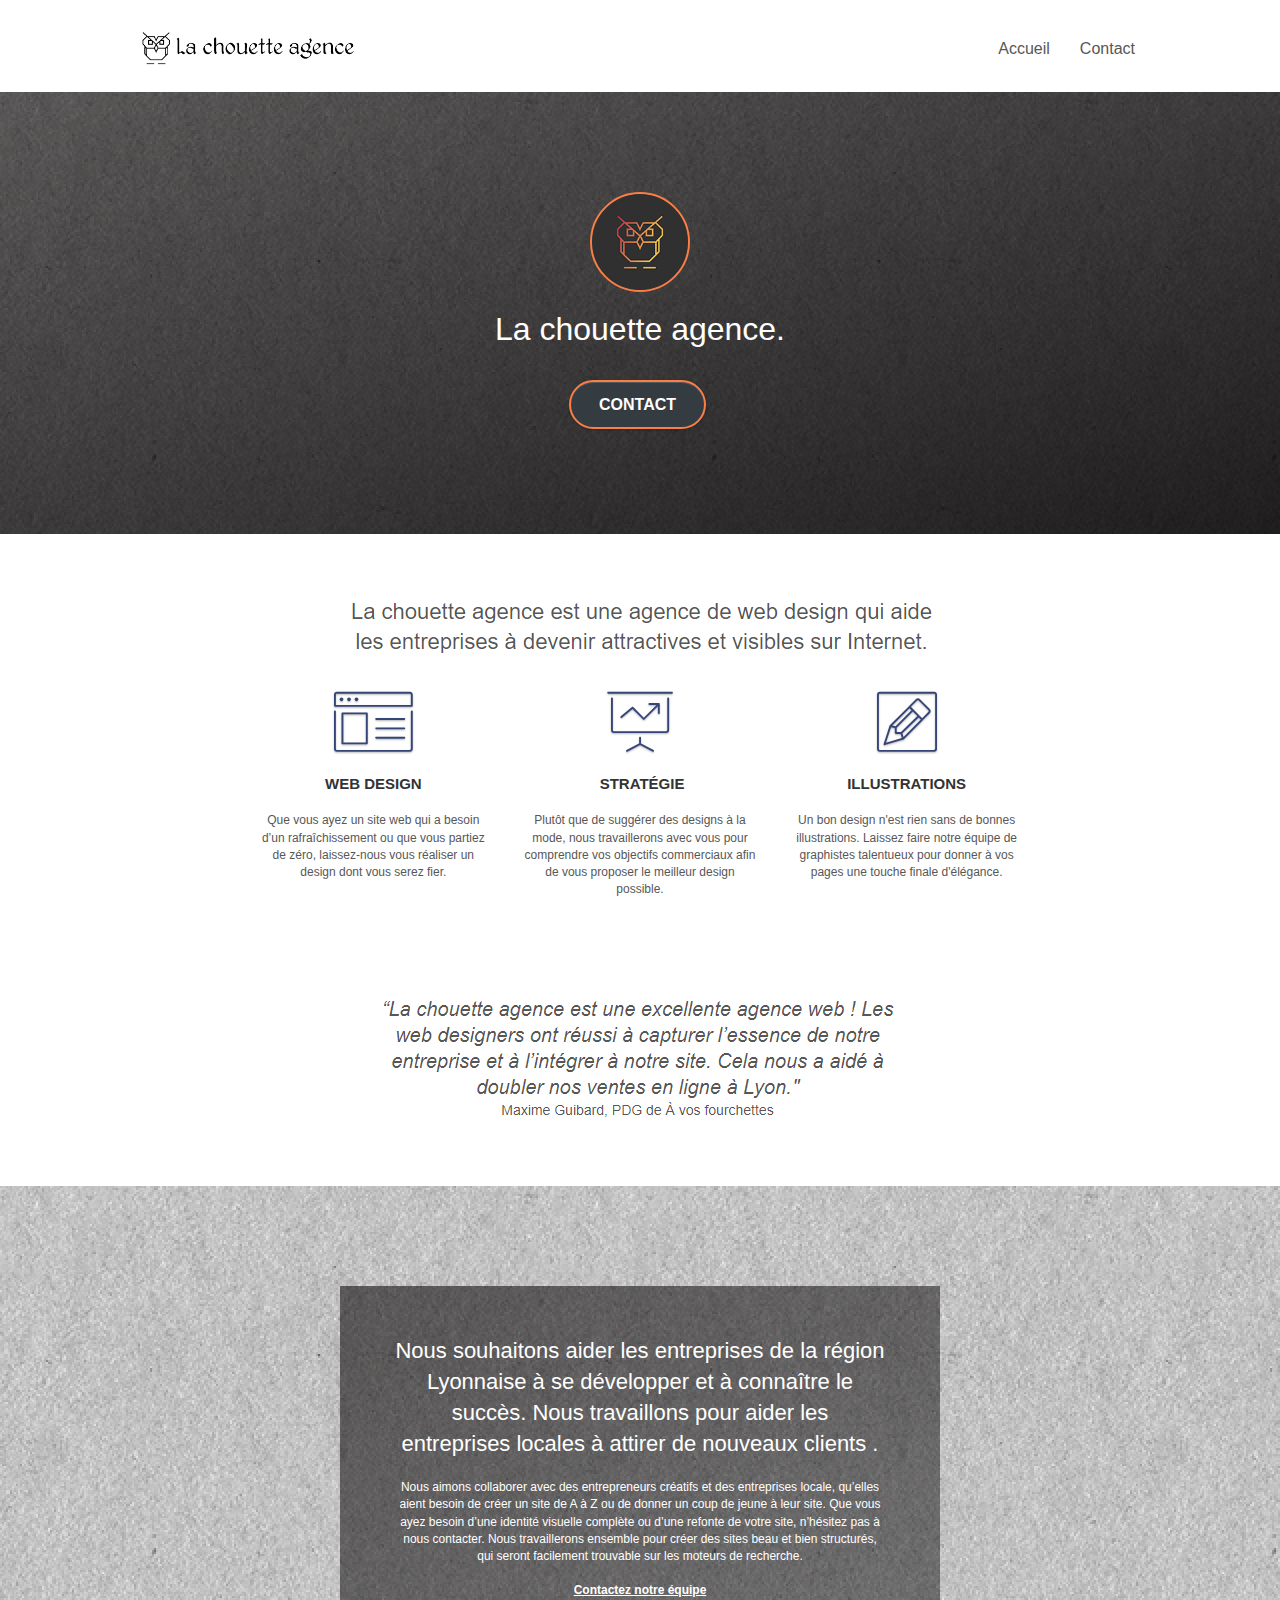
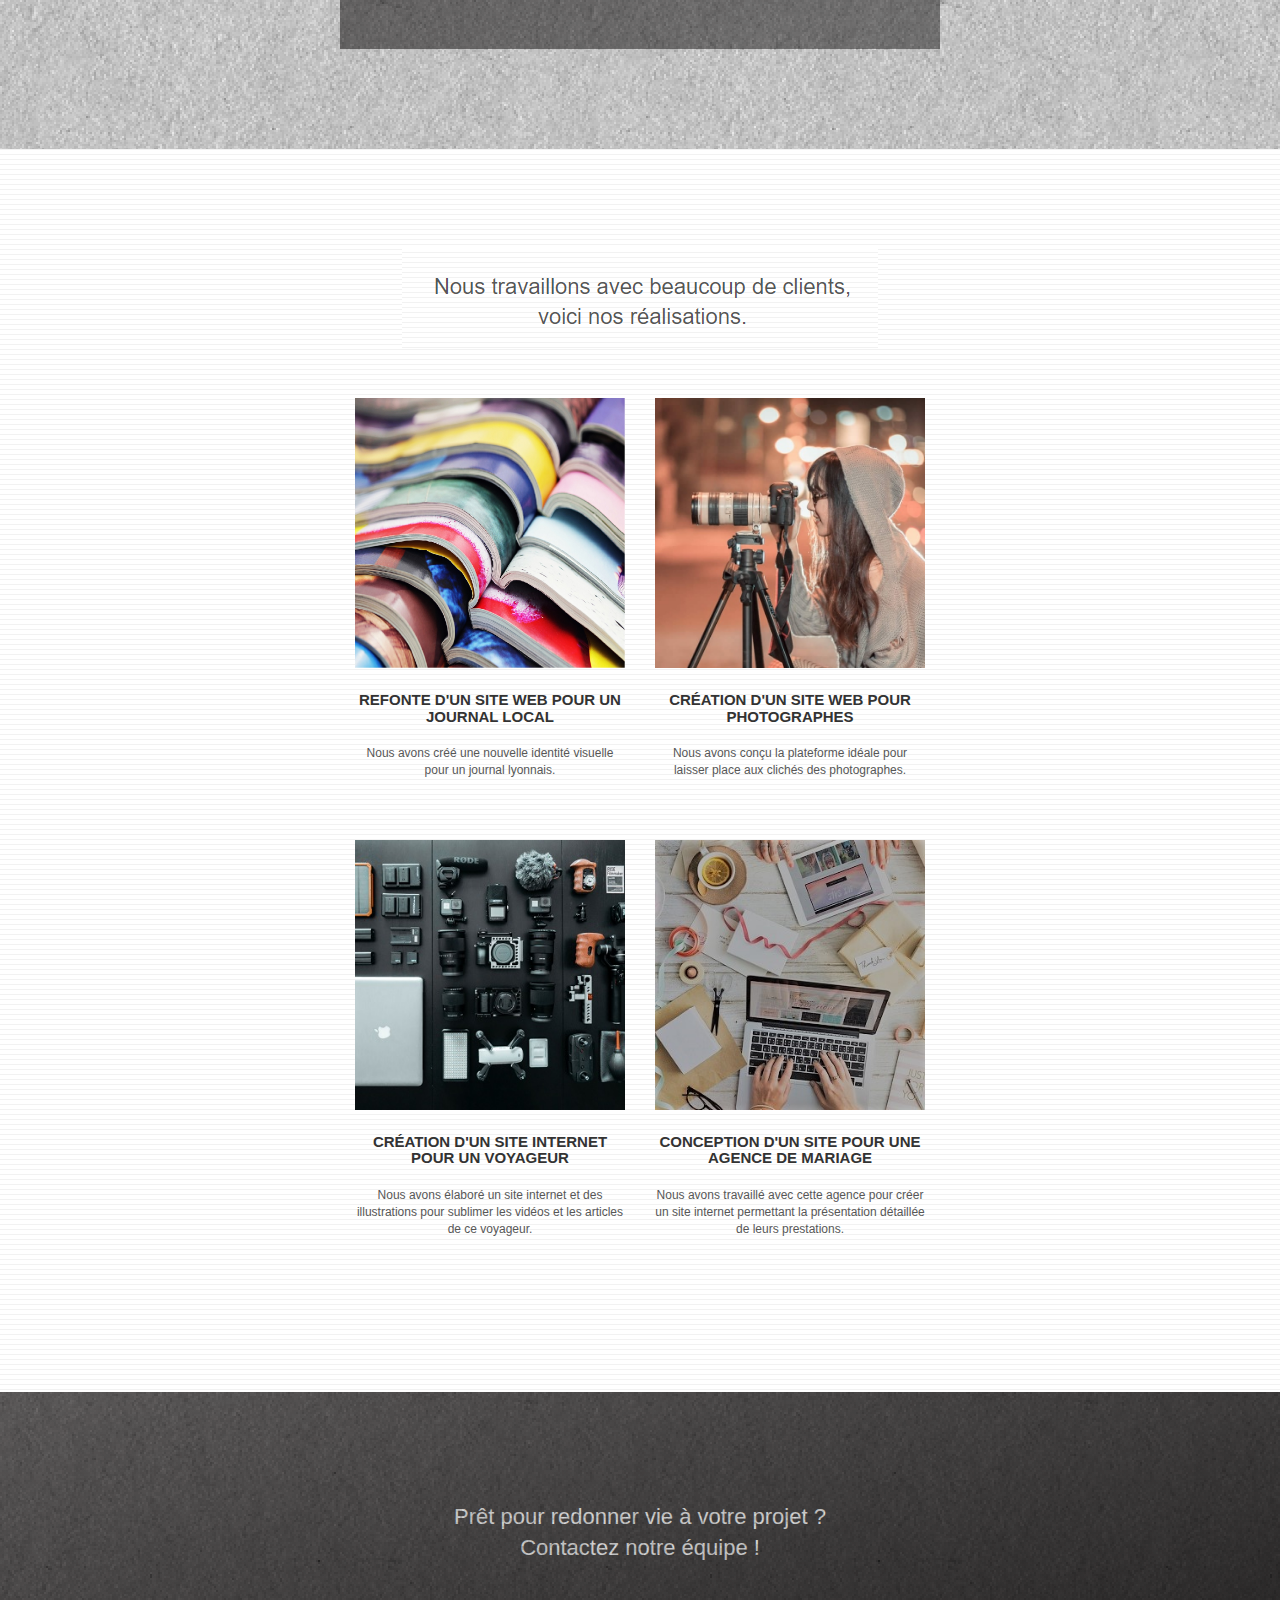
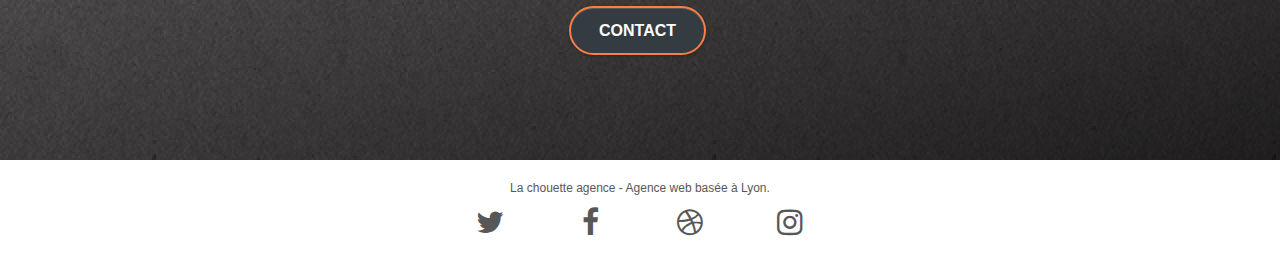
==== index.html @ 36eb3c69 "v1" ====
<!DOCTYPE html>
<html lang="fr">
  <head>
    <meta charset="utf-8" />
    <meta
      name="keywords"
      content="seo, google, site web, site internet, agence design paris, agence design, agence design,agence design,agence design,agence design,agence design,agence design,agence design,agence design"
    />
    <meta
      name="description"
      content="La chouette agence est une agence web design qui aide les entreprises à devenir attractives et visibles sur Internet"
    />

    <meta
      name="viewport"
      content="width=device-width, initial-scale=1.0, viewport-fit=cover"
    />
    <link rel="shortcut icon" type="image/png" href="favicon.jpg" />

    <link rel="stylesheet" type="text/css" href="./css/bootstrap.min.css" />
    <link rel="stylesheet" type="text/css" href="./style.min.css" />
    <link rel="stylesheet" type="text/css" href="./css/font-awesome.min.css" />
    <link rel="stylesheet" type="text/css" href="./css/et-line.min.css" />

    <script src="./js/jquery-2.1.0.min.js" async></script>
    <script src="./js/bootstrap.min.js" async></script>
    <script src="./js/blocs.min.js" async></script>
    <script src="./js/jquery.touchSwipe.min.js" async></script>
    <script src="./js/gmaps.min.js" async></script>

    <!-- Modification du . par un vrai title -->
    <title>La chouette agence - Page d'accueil</title>

    <!-- Analytics -->

    <!-- Analytics END -->
  </head>
  <body>
    <!-- Principal conteneur -->
    <div class="page-container">
      <!-- bloc-0 -->
      <header class="bloc bgc-white l-bloc" id="bloc-0">
        <div class="container bloc-sm">
          <nav class="navbar row">
            <div class="navbar-header">
              <!-- SUPPRESION DES TEXTES CACHES -->
              <!-- <div class="keywords" style="color: #cccccc; font-size: 1px">
                Agence web à paris, stratégie web, web design, illustrations,
                design de site web, site web, web, internet, site internet, site
              </div> -->
              <a class="navbar-brand" href="index.html"
                ><img
                  src="img/la-chouette-agence.png"
                  alt="paris web design logo agence web meilleure agence"
                  height="40"
              /></a>
              <!-- SUPPRESION DES TEXTES CACHES -->
              <!-- <div class="keywords" style="color: #cccccc; font-size: 1px">
                Agence web à paris, stratégie web, web design, illustrations,
                design de site web, site web, web, internet, site internet, site
              </div> -->
              <button
                id="nav-toggle"
                type="button"
                class="ui-navbar-toggle navbar-toggle"
                data-toggle="collapse"
                data-target=".navbar-1"
              >
                <span class="sr-only">Toggle navigation</span
                ><span class="icon-bar"></span><span class="icon-bar"></span
                ><span class="icon-bar"></span>
              </button>
            </div>
            <div class="collapse navbar-collapse navbar-1 special-dropdown-nav">
              <ul class="site-navigation nav navbar-nav">
                <li>
                  <a href="index.html">Accueil</a>
                </li>
                <li></li>
                <li>
                  <!-- Modification du href ainsi que de l'ancre -->
                  <a href="contact.html">Contact</a>
                </li>
              </ul>
            </div>
          </nav>
        </div>
      </header>
      <!-- bloc-0 END -->

      <!-- bloc-1-presentation -->
      <section
        class="bloc bgc-dark-slate-blue bg-banniere d-bloc bg-t-edge bloc-bg-texture texture-paper b-parallax"
        id="bloc-1-hero"
      >
        <div class="container bloc-lg">
          <div class="row tight-width-whitespace">
            <div class="col-sm-12">
              <img
                src="img/logo.png"
                class="border-img center-block image-resize-mode"
                width="100"
                alt="La chouette agence, agence web paris, création logo paris"
              />
              <h1 class="text-center hero-bloc-text tc-white">
                La chouette agence.
              </h1>
              <div class="text-center">
                <a
                  href="contact.html"
                  class="btn btn-lg btn-clean btn-rd cta-hero btn-atomic-tangerine"
                  id="cta-hero"
                  >Contact</a
                >
              </div>
            </div>
          </div>
        </div>
      </section>
      <!-- bloc-1-presentation END -->

      <!-- bloc-2-services -->
      <section class="bloc bgc-white l-bloc" id="bloc-2-services">
        <div class="container bloc-md">
          <div class="row">
            <div class="col-sm-12 text-center">
              <img
                alt="agence web, agence web paris, web design paris, stratégie web"
                src="img/title.png"
              />
            </div>
          </div>
          <div class="row voffset-lg med-width-whitespace">
            <div class="col-sm-4">
              <div class="text-center">
                <span
                  class="et-icon-browser sm-shadow icon-dark-slate-blue icons icon-lg"
                ></span>
              </div>
              <h3 class="mg-md text-center">Web design</h3>
              <p class="text-center">
                Que vous ayez un site web qui a besoin d&rsquo;un
                rafraîchissement ou que vous partiez de zéro, laissez-nous vous
                réaliser un design dont vous serez fier.
              </p>
            </div>
            <div class="col-sm-4">
              <div class="text-center">
                <span
                  class="et-icon-presentation sm-shadow icon-dark-slate-blue icons icon-lg"
                ></span>
              </div>
              <h3 class="mg-md text-center">&nbsp;Stratégie</h3>
              <p class="text-center">
                Plutôt que de suggérer des designs à la mode, nous travaillerons
                avec vous pour comprendre vos objectifs commerciaux afin de vous
                proposer le meilleur design possible.<br />
              </p>
            </div>
            <div class="col-sm-4">
              <div class="text-center">
                <span
                  class="et-icon-edit sm-shadow icon-dark-slate-blue icons icon-lg"
                ></span>
              </div>
              <h3 class="mg-md text-center">Illustrations</h3>
              <p class="text-center">
                Un bon design n'est rien sans de bonnes illustrations. Laissez
                faire notre équipe de graphistes talentueux pour donner à vos
                pages une touche finale d'élégance.
              </p>
            </div>
          </div>
          <div class="row voffset-lg voffset">
            <div class="col-xs-12 col-md-8 col-md-offset-2 text-center">
              <img
                alt="agence web, agence web paris, web design paris, stratégie web"
                src="img/citation.png"
              />
            </div>
          </div>
        </div>
      </section>
      <!-- bloc-2-services END -->

      <!-- bloc-3-what-i-do -->
      <section
        class="bloc tc-white bgc-atomic-tangerine bg-presentation d-bloc bloc-bg-texture texture-paper b-parallax"
        id="bloc-3-what-i-do"
      >
        <div class="container bloc-lg">
          <div class="row tight-width-whitespace black-background">
            <div class="col-sm-12">
              <h2 class="mg-md text-center tc-white">
                Nous souhaitons aider les entreprises de la région Lyonnaise à
                se développer et à connaître le succès. Nous travaillons pour
                aider les entreprises locales à attirer de nouveaux clients .<br />
              </h2>
              <p class="text-center white">
                Nous aimons collaborer avec des entrepreneurs créatifs et des
                entreprises locale, qu’elles aient besoin de créer un site de A
                à Z ou de donner un coup de jeune à leur site. Que vous ayez
                besoin d’une identité visuelle complète ou d’une refonte de
                votre site, n’hésitez pas à nous contacter. Nous travaillerons
                ensemble pour créer des sites beau et bien structurés, qui
                seront facilement trouvable sur les moteurs de recherche.
                <br /><br /><a class="ltc-white bold-link" href="contact.html"
                  >Contactez notre équipe</a
                ><br />
              </p>
            </div>
          </div>
        </div>
      </section>
      <!-- bloc-3-what-i-do END -->

      <!-- bloc-4-portfolio -->
      <section
        class="bloc bgc-white bg-lines-h2-bg bg-repeat l-bloc"
        id="bloc-4-portfolio"
      >
        <div class="container bloc-lg">
          <div class="row">
            <div class="col-sm-12 text-center">
              <img
                alt="agence web, agence web paris, web design paris, stratégie web"
                src="img/title2.png"
              />
            </div>
          </div>
          <div class="row tight-width-whitespace portfolio-row">
            <div class="col-sm-6">
              <a
                href="#"
                data-lightbox="img/1.jpg"
                data-gallery-id="gallery-1"
                data-caption="Refonte d'un site web pour un journal local"
                data-frame="snapshot-lb"
                ><img
                  src="img/1.jpg"
                  alt="paris web design logo agence web meilleure agence et refonte site web journal"
                  class="img-size img-responsive portfolio-thumb"
              /></a>
              <h3 class="mg-md text-center">
                Refonte d'un site web pour un journal local
              </h3>
              <p class="text-center">
                Nous avons créé une nouvelle identité visuelle pour un journal
                lyonnais.
              </p>
            </div>
            <div class="col-sm-6">
              <a
                href="#"
                data-lightbox="img/2.jpg"
                data-gallery-id="gallery-1"
                data-caption="Création d'un site web pour photographes"
                data-frame="snapshot-lb"
                ><img
                  src="img/2.jpg"
                  class="img-size img-responsive portfolio-thumb"
                  alt="paris web design logo agence web meilleure agence, Création d'un site web pour photographes"
              /></a>
              <h3 class="mg-md text-center">
                Création d'un site web pour photographes
              </h3>
              <p class="text-center">
                Nous avons conçu la plateforme idéale pour laisser place aux
                clichés des photographes.
              </p>
            </div>
          </div>
          <div class="row tight-width-whitespace portfolio-row">
            <div class="col-sm-6">
              <a
                href="#"
                data-lightbox="img/3.bmp"
                data-gallery-id="gallery-1"
                data-caption="Création d'un site internet pour un voyageur"
                data-frame="snapshot-lb"
                ><img
                  src="img/3.bmp"
                  class="img-size img-responsive portfolio-thumb"
                  alt="paris web design logo agence web meilleure agence, Création d'un site web pour voyageur"
              /></a>
              <h3 class="mg-md text-center">
                Création d'un site internet pour un voyageur
              </h3>
              <p class="text-center">
                Nous avons élaboré un site internet et des illustrations pour
                sublimer les vidéos et les articles de ce voyageur.
              </p>
            </div>
            <div class="col-sm-6">
              <a
                href="#"
                data-lightbox="img/4.bmp"
                data-gallery-id="gallery-1"
                data-caption="Conception d'un site pour une agence de mariage"
                data-frame="snapshot-lb"
                ><img
                  src="img/4.bmp"
                  class="img-size img-responsive portfolio-thumb"
                  alt="paris web design logo agence web meilleure agence, Création d'un site web pour agence de mariage"
              /></a>
              <h3 class="mg-md text-center">
                Conception d'un site pour une agence de mariage
              </h3>
              <p class="text-center">
                Nous avons travaillé avec cette agence pour créer un site
                internet permettant la présentation détaillée de leurs
                prestations.
              </p>
            </div>
          </div>
        </div>
      </section>
      <!-- bloc-4-portfolio END -->

      <!-- bloc-5-cta -->
      <section
        class="bloc bgc-dark-slate-blue bg-banniere d-bloc bloc-bg-texture texture-paper"
        id="bloc-5-cta"
      >
        <div class="container bloc-lg">
          <div class="row">
            <h2 class="mg-md text-center tc-white">
              Prêt pour redonner vie à votre projet ?<br />Contactez notre
              équipe !
            </h2>
            <div class="col-sm-12 text-center">
              <a
                href="contact.html"
                class="btn btn-atomic-tangerine btn-clean btn-rd btn-lg cta-hero"
                >Contact</a
              >
            </div>
          </div>
        </div>
      </section>
      <!-- bloc-5-cta END -->

      <!-- Footer - bloc-8 -->
      <footer class="bloc bgc-atomic-tangerine d-bloc" id="bloc-8">
        <div class="container bloc-sm">
          <div class="row">
            <div class="col-sm-12">
              <p class="color-gray text-center white">
                La chouette agence - Agence web basée à Lyon.<br />
              </p>
              <div class="row row-no-gutters social">
                <div class="col-sm-3">
                  <div class="text-center">
                    <a class="social" href="index.html"
                      ><span class="fa fa-twitter icon-md"></span
                    ></a>
                  </div>
                </div>
                <div class="col-sm-3">
                  <div class="text-center">
                    <a class="social" href="index.html"
                      ><span class="fa fa-facebook icon-md"></span
                    ></a>
                  </div>
                </div>
                <div class="col-sm-3">
                  <div class="text-center">
                    <a class="social" href="index.html"
                      ><span class="fa fa-dribbble icon-md"></span
                    ></a>
                  </div>
                </div>
                <div class="col-sm-3">
                  <div class="text-center">
                    <a class="social" href="index.html"
                      ><span class="fa fa-instagram icon-md"></span
                    ></a>
                  </div>
                </div>
              </div>
            </div>
          </div>
        </div>
      </footer>
      <!-- Footer - bloc-8 END -->
    </div>
    <!-- Principal conteneur END -->
  </body>
</html>
---- style.min.css ----
:root{--color1:#353c41;--color2:#fa7e45}.img-size{width:100%}body{margin:0;padding:0;background:#fff;overflow-x:hidden;-webkit-font-smoothing:antialiased;-moz-osx-font-smoothing:grayscale}a,button{transition:all .3s ease-in-out;outline:0!important}a:hover{text-decoration:none;cursor:pointer}#page-loading-blocs-notifaction{position:fixed;top:0;bottom:0;width:100%;z-index:100000;background:#fff url(img/pageload-spinner.gif) no-repeat center center}.bloc{width:100%;clear:both;background:50% 50% no-repeat;padding:0 50px;-webkit-background-size:cover;-moz-background-size:cover;-o-background-size:cover;background-size:cover;position:relative}.bloc .container{padding-left:0;padding-right:0}.bloc-lg{padding:100px 50px}.bloc-md{padding:50px}.bloc-sm{padding:20px 50px}.bg-b-edge,.bg-bl-edge,.bg-br-edge,.bg-center,.bg-l-edge,.bg-r-edge,.bg-repeat,.bg-t-edge,.bg-tl-edge,.bg-tr-edge{-webkit-background-size:auto!important;-moz-background-size:auto!important;-o-background-size:auto!important;background-size:auto!important}.bg-repeat{background:repeat}.bg-t-edge{background:top no-repeat}.bloc-bg-texture::before{content:"";background-size:2px 2px;position:absolute;top:0;bottom:0;left:0;right:0}.texture-paper::before{background:url(img/texture-paper.png)}.b-parallax{background-attachment:fixed}.d-bloc{color:rgba(255,255,255,.7)}.d-bloc button:hover{color:rgba(255,255,255,.9)}.d-bloc .icon-round,.d-bloc .icon-rounded,.d-bloc .icon-semi-rounded-a,.d-bloc .icon-semi-rounded-b,.d-bloc .icon-square{border-color:rgba(255,255,255,.9)}.d-bloc .divider-h span{border-color:rgba(255,255,255,.2)}.d-bloc .a-btn,.d-bloc .navbar a,.d-bloc .navbar-brand,.d-bloc a .icon-lg,.d-bloc a .icon-md,.d-bloc a .icon-sm,.d-bloc a .icon-xl,.d-bloc h1 a,.d-bloc h2 a,.d-bloc h3 a,.d-bloc h4 a,.d-bloc h5 a,.d-bloc h6 a,.d-bloc p a{color:rgba(255,255,255,.6)}.d-bloc .a-btn:hover,.d-bloc .navbar a:hover,.d-bloc .navbar-brand:hover,.d-bloc a:hover .icon-lg,.d-bloc a:hover .icon-md,.d-bloc a:hover .icon-sm,.d-bloc a:hover .icon-xl,.d-bloc h1 a:hover,.d-bloc h2 a:hover,.d-bloc h3 a:hover,.d-bloc h4 a:hover,.d-bloc h5 a:hover,.d-bloc h6 a:hover,.d-bloc p a:hover{color:rgba(255,255,255,1)}.d-bloc .navbar-toggle .icon-bar{background:rgba(255,255,255,1)}.d-bloc .btn-wire,.d-bloc .btn-wire:hover{color:rgba(255,255,255,1);border-color:rgba(255,255,255,1)}.d-bloc .panel{color:rgba(0,0,0,.5)}.d-bloc .panel button:hover{color:rgba(0,0,0,.7)}.d-bloc .panel icon{border-color:rgba(0,0,0,.7)}.d-bloc .panel .divider-h span{border-color:rgba(0,0,0,.1)}.d-bloc .panel .a-btn{color:rgba(0,0,0,.6)}.d-bloc .panel .a-btn:hover{color:rgba(0,0,0,1)}.d-bloc .panel .btn-wire,.d-bloc .panel .btn-wire:hover{color:rgba(0,0,0,.7);border-color:rgba(0,0,0,.3)}.d-bloc .panel,.l-bloc{color:rgba(0,0,0,.5)}.d-bloc .panel button:hover,.l-bloc button:hover{color:rgba(0,0,0,.7)}.l-bloc .icon-round,.l-bloc .icon-rounded,.l-bloc .icon-semi-rounded-a,.l-bloc .icon-semi-rounded-b,.l-bloc .icon-square{border-color:rgba(0,0,0,.7)}.d-bloc .panel .divider-h span,.l-bloc .divider-h span{border-color:rgba(0,0,0,.1)}.d-bloc .panel .a-btn,.l-bloc .a-btn,.l-bloc .navbar a,.l-bloc .navbar-brand,.l-bloc a .icon-lg,.l-bloc a .icon-md,.l-bloc a .icon-sm,.l-bloc a .icon-xl,.l-bloc h1 a,.l-bloc h2 a,.l-bloc h3 a,.l-bloc h4 a,.l-bloc h5 a,.l-bloc h6 a,.l-bloc p a{color:rgba(0,0,0,.6)}.d-bloc .panel .a-btn:hover,.l-bloc .a-btn:hover,.l-bloc .navbar a:hover,.l-bloc .navbar-brand:hover,.l-bloc a:hover .icon-lg,.l-bloc a:hover .icon-md,.l-bloc a:hover .icon-sm,.l-bloc a:hover .icon-xl,.l-bloc h1 a:hover,.l-bloc h2 a:hover,.l-bloc h3 a:hover,.l-bloc h4 a:hover,.l-bloc h5 a:hover,.l-bloc h6 a:hover,.l-bloc p a:hover{color:rgba(0,0,0,1)}.l-bloc .navbar-toggle .icon-bar{color:rgba(0,0,0,.6)}.d-bloc .panel .btn-wire,.d-bloc .panel .btn-wire:hover,.l-bloc .btn-wire,.l-bloc .btn-wire:hover{color:rgba(0,0,0,.7);border-color:rgba(0,0,0,.3)}.voffset{margin-top:30px}.voffset-lg{margin-top:80px}.row-no-gutters{margin-right:0;margin-left:0}.row.row-no-gutters>[class*=" col-"],.row.row-no-gutters>[class^=col-]{padding-right:0;padding-left:0}#bloc-1-hero h1{font-size:32px}.navbar{margin-bottom:0;z-index:1}.navbar-brand{height:auto;padding:3px 15px;font-size:25px;font-weight:400;font-weight:600;line-height:44px}.navbar-brand img{max-height:200px;margin:0 5px 0 0;display:inline}.navbar-brand img[src$=svg]{min-width:100px}.nav-center .navbar-brand img{margin:0}.navbar .nav{padding-top:2px;margin-right:-16px;float:right;z-index:1}.nav>li{float:left;margin-top:4px;font-size:16px}.navbar-nav .open .dropdown-menu>li>a{text-align:inherit}.nav>li a:focus,.nav>li a:hover{background:0 0}.navbar-toggle{margin:10px 10px 0 0;border:0}.navbar-toggle:hover{background:0 0!important}.navbar-toggle .icon-bar{background-color:rgba(0,0,0,.5);width:26px}.nav-invert .navbar .nav{float:left}.nav-invert .navbar-brand,.nav-invert .navbar-header{float:right;position:relative;z-index:2}.form-container{padding:1rem;border:2px solid var(--color2)!important;border-radius:5px;display:flex;align-items:center}p.form{border:2px solid var(--color2);border-radius:5px;padding:1rem;text-align:center;background:#fff}@media (min-width:768px){.site-navigation{position:absolute;top:50%;right:20px;transform:translate(0,-50%);-webkit-transform:translateY(-50%)}.nav>li .dropdown-menu a,.nav>li .dropdown-menu a:hover{color:#484848}.nav-invert .site-navigation{left:0;right:0}.nav-center{text-align:center}.nav-center .navbar-header{width:100%}.nav-center .nav>li,.nav-center .navbar-brand,.nav-center .navbar-header{float:none;display:inline-block}.nav-center .site-navigation{position:relative;width:100%;right:0;margin-right:0;margin-top:20px}.nav-center.mini-nav .navbar-toggle{float:none;margin:10px auto 0}}.nav>li>.dropdown a{background:0 0!important;display:block;padding:14px 15px}nav .caret{margin:0 5px}.dropdown-menu .dropdown-menu{top:-8px;left:100%}.dropdown-menu .dropmenu-flow-right{top:100%;left:0;margin-left:-1px;border-top-left-radius:0;border-top-right-radius:0}.dropdown-menu .dropdown span{border:4px solid #000;border-top-color:transparent;border-right-color:transparent;border-bottom-color:transparent;margin:6px -5px 0 0!important;float:right}.mg-md{margin-top:10px;margin-bottom:20px}.mg-lg{margin-top:10px;margin-bottom:40px}.btn{margin:0 5px 5px 0}.btn.pull-right{margin:0 0 5px 5px}.btn-d,.btn-d:focus,.btn-d:hover{color:#fff;background:rgba(0,0,0,.3)}button{outline:0!important}.btn-rd{border-radius:40px}.btn-clean{border:1px solid rgba(0,0,0,.08);border-bottom-color:rgba(0,0,0,.1);text-shadow:0 1px 0 rgba(0,0,1,.1);box-shadow:0 1px 3px rgba(0,0,1,.25),inset 0 1px 0 0 rgba(255,255,255,.15)}.icon-md{font-size:30px!important}.icon-lg{font-size:60px!important}.sm-shadow{text-shadow:0 1px 2px rgba(0,0,0,.3)}.panel-sq,.panel-sq .panel-footer,.panel-sq .panel-heading{border-radius:0}.panel-rd{border-radius:30px}.panel-rd .panel-heading{border-radius:29px 29px 0 0}.panel-rd .panel-footer{border-radius:0 0 29px 29px}.form-control{border:2px solid var(--color2)}.scrollToTop{width:40px;height:40px;position:fixed;bottom:20px;right:20px;opacity:0;z-index:500;transition:all .3s ease-in-out}.scrollToTop span{margin-top:6px}.showScrollTop{font-size:14px;opacity:1}a[data-lightbox]{position:relative;display:block;text-align:center}a[data-lightbox]:hover::before{content:"+";font-family:HelveticaNeue-Light,"Helvetica Neue Light","Helvetica Neue",Helvetica,Arial;font-size:32px;width:50px;height:50px;margin-left:-25px;border-radius:50%;background:var(--color2);color:#fff;font-weight:100;z-index:1;position:absolute;top:50%;transform:translateY(-50%);-webkit-transform:translateY(-50%)}a[data-lightbox]:hover img{opacity:.6;-webkit-animation-fill-mode:none;animation-fill-mode:none}#lightbox-modal{display:flex;align-items:center}#lightbox-modal .modal-dialog{width:90%;max-width:900px;margin:0 auto 0}#lightbox-modal .modal-dialog img{max-height:90vh;margin:0 auto}.lightbox-caption{padding:20px;color:#fff;background:rgba(0,0,0,.5);position:absolute;left:15px;right:15px;bottom:5px}.close-lightbox{color:#fff;font-size:30px;position:absolute;top:20px;right:20px;z-index:20;background:rgba(0,0,0,.5);border:none;line-height:30px;padding:0 9px 5px;opacity:.3}.close-lightbox:hover,.next-lightbox:hover,.prev-lightbox:hover{opacity:1;color:#fff}.next-lightbox,.prev-lightbox{font-size:20px;color:rgba(255,255,255,.9);background:rgba(0,0,0,.5);transition:all .2s ease-in-out;position:absolute;top:45%;z-index:1;opacity:.4}.next-lightbox{padding:6px 8px 1px 13px;right:25px}.prev-lightbox{padding:6px 13px 1px 10px;left:25px}.snapshot-lb .modal-body{padding-bottom:45px}.snapshot-lb .lightbox-caption{padding:0;color:rgba(0,0,0,.5);background:0 0}.btn,a,h1,h2,h3,h4,h5,h6,label,p{font-family:helvetica;font-weight:400;color:#575757!important}.container{max-width:1000px}.hero-bloc-text{font-size:38px}.hero-bloc-text-sub{font-size:36px}.statement-bloc-text{line-height:26px;font-style:italic;font-size:20px;text-align:center;font-weight:lighter;max-width:520px;margin:auto auto auto auto}p{font-size:12px}.tight-width-whitespace{max-width:600px;margin:auto auto auto auto}.h1{font-size:20px;font-family:"Open Sans"}.cta-hero{margin-top:22px;color:#fff!important;background:var(--color1)!important;text-transform:uppercase;padding:12px 28px 12px 28px;font-size:16px;font-weight:700;border:2px solid var(--color2)}.social{max-width:400px;margin:auto auto auto auto}h2{font-size:22px;line-height:1.4em}h3{font-size:15px;text-transform:uppercase;font-weight:700;color:#333!important}.med-width-whitespace{max-width:800px;margin:auto auto auto auto;box-shadow:0 0 0 #000}h1{color:#333!important}h4{color:#333!important}.icons{margin-bottom:14px;margin-top:24px}.white{color:#fff!important}.portfolio-thumb{margin-bottom:24px}.portfolio-row{margin-bottom:44px;margin-top:50px}.avatar{box-shadow:0 4px 9px rgba(0,0,0,.3)}.black-background{background:linear-gradient(to left top,rgba(41,39,39,.5),rgba(117,114,114,1));padding:40px 40px 40px 40px}.bold-link{font-weight:900;text-decoration:underline!important}.bgc-white{background-color:#fff}.bgc-dark-slate-blue{background-color:#364577;background:linear-gradient(to left top,#292727,#757272)}.bgc-atomic-tangerine{background:#fff}.fa{color:#585757!important}.tc-white{color:#fff!important}.border-img{border:2px solid var(--color2);border-radius:50%}.color-gray{color:#585757!important}.btn-atomic-tangerine{background:#f3976c;color:#fff!important}.btn-atomic-tangerine:hover{background:#c27956!important;color:#fff!important}.ltc-white{color:#fff!important}.ltc-white:hover{color:#ccc!important}.ltc-atomic-tangerine{color:#f3976c!important}.ltc-atomic-tangerine:hover{color:#c27956!important}.icon-dark-slate-blue{color:#364577!important;border-color:#364577!important}.bg-dots-bg{background:linear-gradient(to left top,rgba(41,39,39,.5),rgba(117,114,114,1))}.bg-lines-h2-bg{background-image:url(img/lines-h2-bg.png)}.bg-presentation{background-image:url(img/image-de-presentation.bmp)}@media (max-width:1024px){.bloc{padding-left:20px;padding-right:20px}.bloc-tile-2.full-width-bloc .container,.bloc-tile-3.full-width-bloc .container,.bloc-tile-4.full-width-bloc .container,.bloc.full-width-bloc{padding-left:0;padding-right:0}}@media (max-width:992px) and (min-width:768px){.navbar .nav{max-width:80%}.nav-center.navbar .nav{max-width:100%}}@media only screen and (min-width:768px) and (max-width:1024px) and (orientation:landscape){.b-parallax{background-attachment:scroll}}@media only screen and (min-width:1024px) and (max-width:1366px) and (-webkit-min-device-pixel-ratio:1.5){.b-parallax{background-attachment:scroll}}@media (max-width:991px){.container{width:100%}.b-parallax{background-attachment:scroll}#hero-bloc,.page-container{overflow-x:hidden;position:relative}.bloc{padding-left:env(safe-area-inset-left);padding-right:env(safe-area-inset-right)}.bloc-group,.bloc-group .bloc{display:block;width:100%}.bloc-fill-screen .fill-bloc-bottom-edge,.bloc-fill-screen .fill-bloc-top-edge{padding:0 20px;padding-left:env(safe-area-inset-left);padding-right:env(safe-area-inset-right)}}@media (max-width:767px){.page-container{overflow-x:hidden;position:relative}#disqus_thread,h1,h2,h3,h4,h5,h6,p{padding-left:10px!important;padding-right:10px!important}.b-parallax{background-attachment:scroll}.navbar .nav{padding-top:0;border-top:1px solid rgba(0,0,0,.2);float:none!important}.navbar.row{margin-left:0;margin-right:0}.site-navigation{position:inherit;transform:none;-webkit-transform:none;-ms-transform:none}.nav>li{margin-top:0;border-bottom:1px solid rgba(0,0,0,.1);background:rgba(0,0,0,.05);text-align:left;padding-left:15px;width:100%}.nav>li:hover{background:rgba(0,0,0,.08)}.dropdown .dropdown a .caret{float:none;margin:5px 0 0 10px!important;border:4px solid #000;border-bottom-color:transparent;border-right-color:transparent;border-left-color:transparent}#hero-bloc .navbar .nav{background:rgba(0,0,0,.8)}#hero-bloc .navbar .nav a{color:rgba(255,255,255,.6)}.hero{padding:50px 0}.hero-nav{left:-1px;right:-1px}.navbar-collapse{padding:0;overflow-x:hidden;-webkit-box-shadow:none;box-shadow:none}.navbar-brand img{max-height:40px;width:auto}.nav-invert .navbar-header{float:none;width:100%}.nav-invert .navbar-toggle{float:left;margin-left:10px}.bloc{padding-left:0;padding-right:0}.bloc-lg,.bloc-xl,.bloc-xxl{padding:40px 0}.bloc-md,.bloc-sm{padding-left:0;padding-right:0}.bloc-fill-screen .fill-bloc-bottom-edge,.bloc-fill-screen .fill-bloc-top-edge,.bloc-tile-2 .container,.bloc-tile-3 .container,.bloc-tile-4 .container{padding-left:0;padding-right:0}.a-block{padding:0 10px}.btn-dwn{display:none}.voffset{margin-top:5px}.voffset-md{margin-top:20px}.voffset-lg{margin-top:30px}form{padding:5px}.close-lightbox{display:inline-block}.blocsapp-device-iphone5{background-size:216px 425px;padding-top:60px;width:216px;height:425px}.blocsapp-device-iphone5 img{width:180px;height:320px}}@media (max-width:400px){.bloc{padding-left:0;padding-right:0}}@media (max-width:767px){.bloc-mob-center-text{text-align:center}}
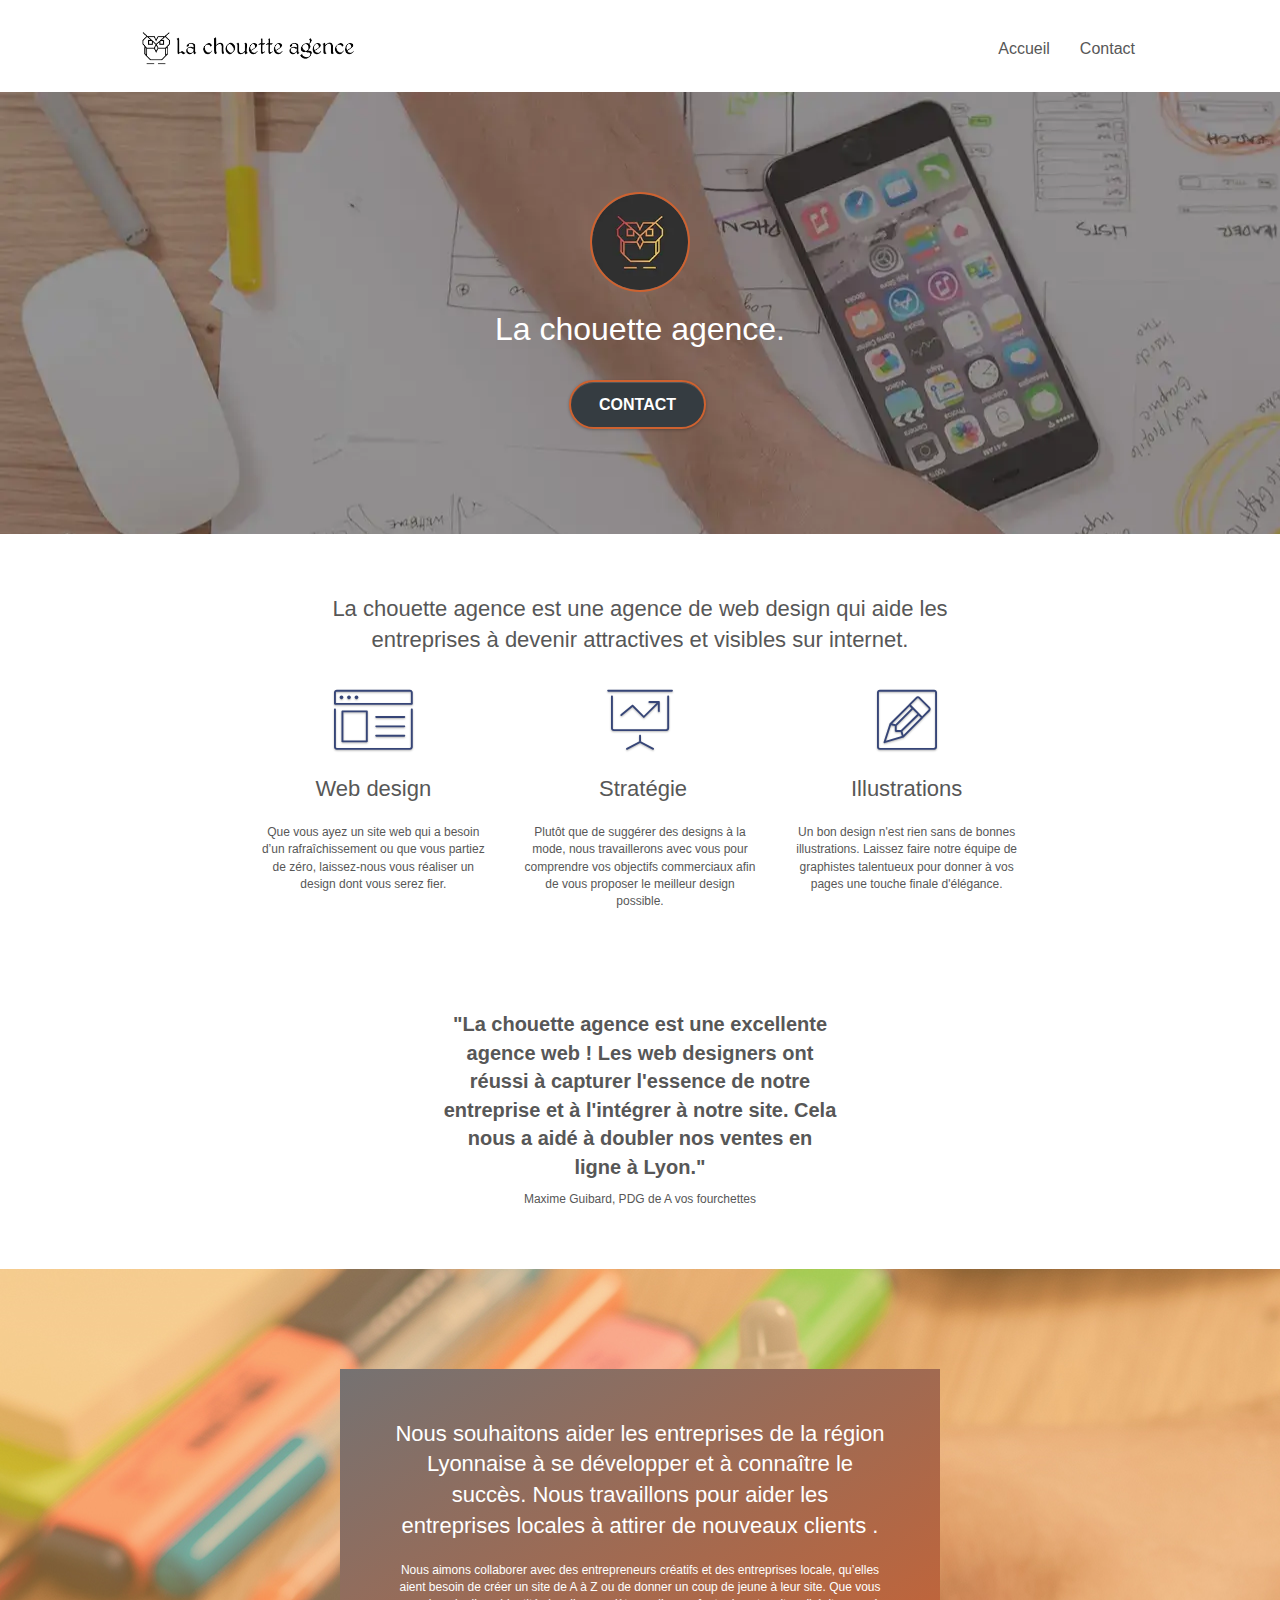
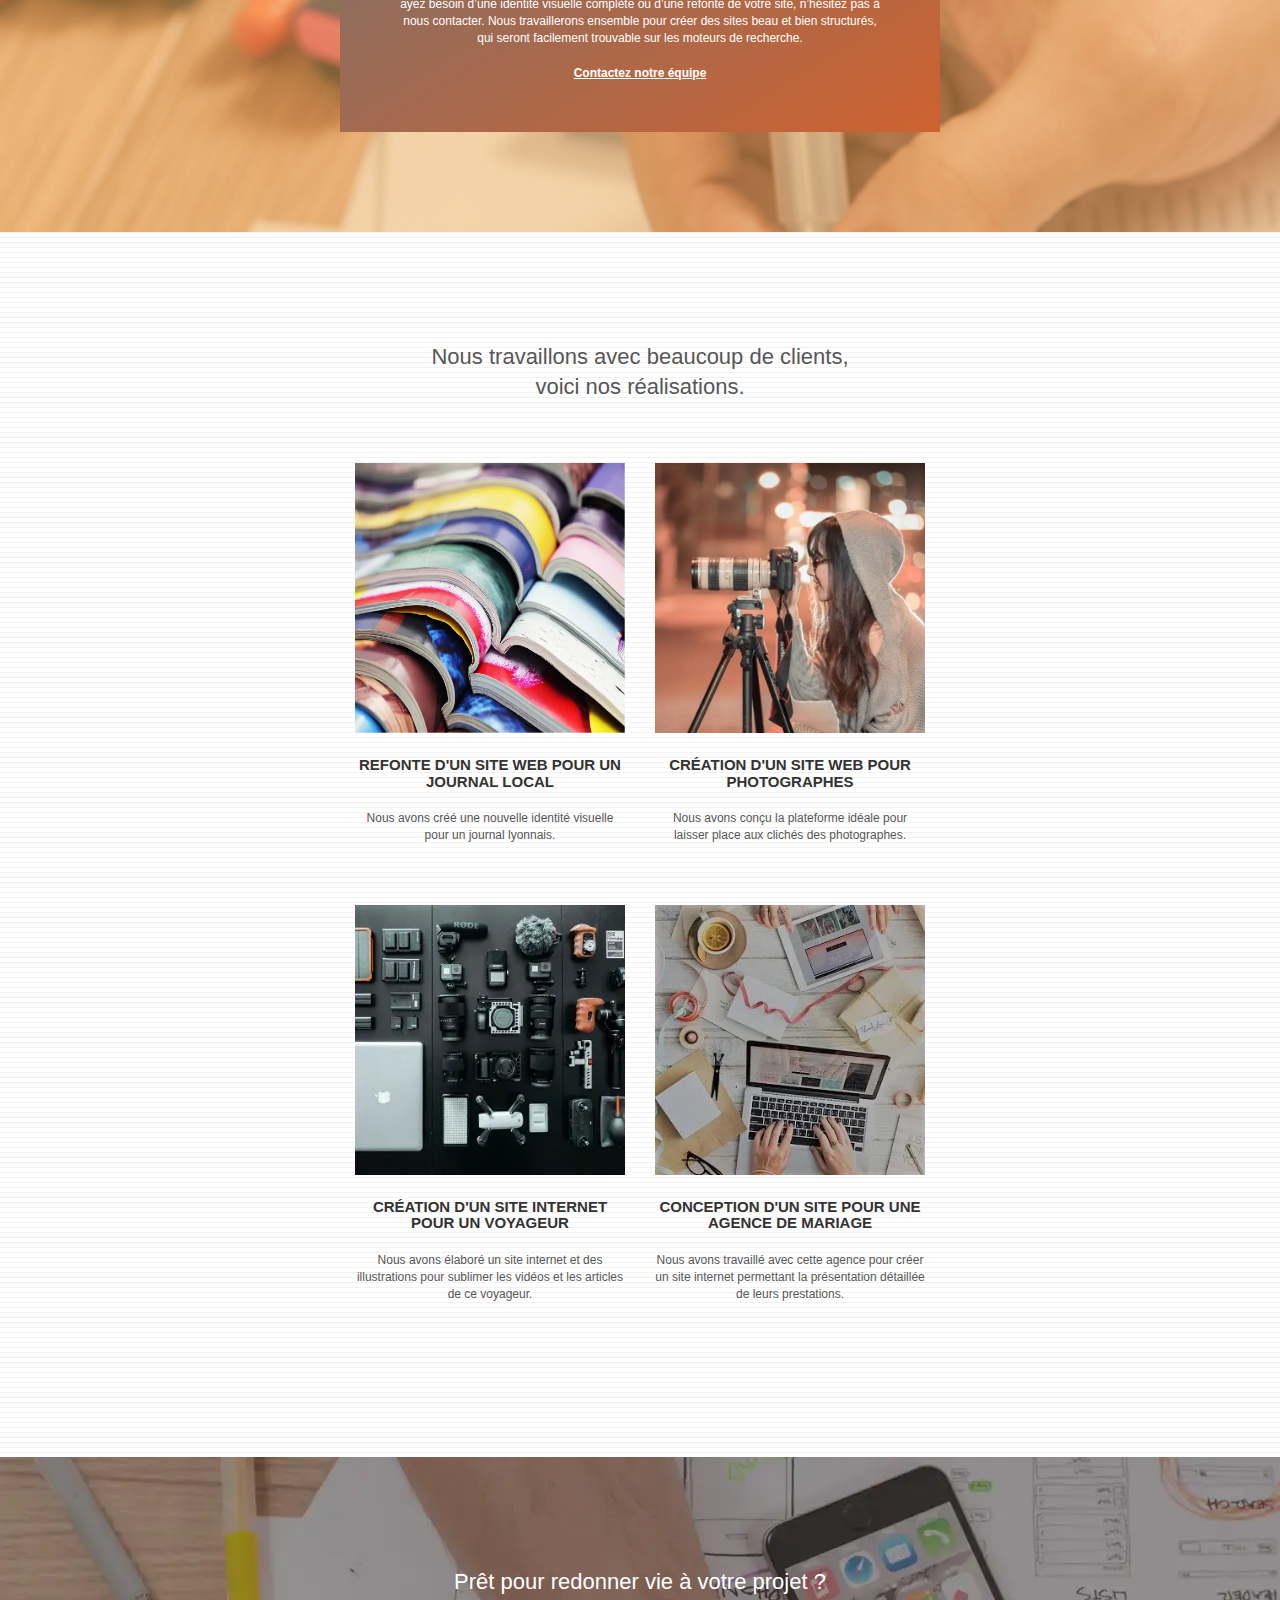
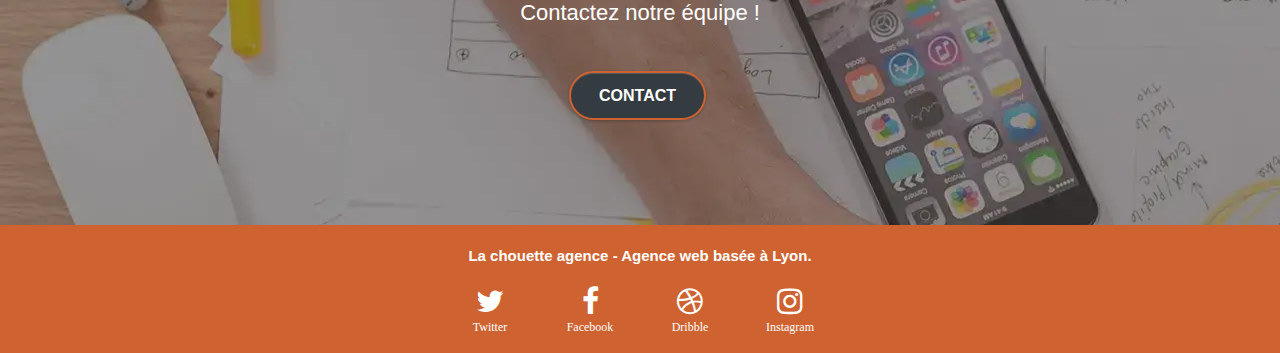
==== commit 72c5b2fe: "v1.0.2" ====
--- a/index.html
+++ b/index.html
@@ -18,15 +18,15 @@
     <link rel="shortcut icon" type="image/png" href="favicon.jpg" />
 
     <link rel="stylesheet" type="text/css" href="./css/bootstrap.min.css" />
-    <link rel="stylesheet" type="text/css" href="./style.min.css" />
+    <link rel="stylesheet" type="text/css" href="./style.css" />
     <link rel="stylesheet" type="text/css" href="./css/font-awesome.min.css" />
     <link rel="stylesheet" type="text/css" href="./css/et-line.min.css" />
 
-    <script src="./js/jquery-2.1.0.min.js" async></script>
-    <script src="./js/bootstrap.min.js" async></script>
-    <script src="./js/blocs.min.js" async></script>
-    <script src="./js/jquery.touchSwipe.min.js" async></script>
-    <script src="./js/gmaps.min.js" async></script>
+    <script src="./js/jquery-2.1.0.min.js" defer></script>
+    <script src="./js/bootstrap.min.js" defer></script>
+    <script src="./js/blocs.min.js" defer></script>
+    <script src="./js/jquery.touchSwipe.min.js" adefersync></script>
+    <script src="./js/gmaps.min.js" defer></script>
 
     <!-- Modification du . par un vrai title -->
     <title>La chouette agence - Page d'accueil</title>
@@ -43,22 +43,12 @@
         <div class="container bloc-sm">
           <nav class="navbar row">
             <div class="navbar-header">
-              <!-- SUPPRESION DES TEXTES CACHES -->
-              <!-- <div class="keywords" style="color: #cccccc; font-size: 1px">
-                Agence web à paris, stratégie web, web design, illustrations,
-                design de site web, site web, web, internet, site internet, site
-              </div> -->
               <a class="navbar-brand" href="index.html"
                 ><img
-                  src="img/la-chouette-agence.png"
-                  alt="paris web design logo agence web meilleure agence"
+                  src="img/la-chouette-agence.webp"
+                  alt="atlanta web design logo"
                   height="40"
               /></a>
-              <!-- SUPPRESION DES TEXTES CACHES -->
-              <!-- <div class="keywords" style="color: #cccccc; font-size: 1px">
-                Agence web à paris, stratégie web, web design, illustrations,
-                design de site web, site web, web, internet, site internet, site
-              </div> -->
               <button
                 id="nav-toggle"
                 type="button"
@@ -97,7 +87,7 @@
           <div class="row tight-width-whitespace">
             <div class="col-sm-12">
               <img
-                src="img/logo.png"
+                src="img/logo.webp"
                 class="border-img center-block image-resize-mode"
                 width="100"
                 alt="La chouette agence, agence web paris, création logo paris"
@@ -124,10 +114,14 @@
         <div class="container bloc-md">
           <div class="row">
             <div class="col-sm-12 text-center">
-              <img
+              <!-- <img
                 alt="agence web, agence web paris, web design paris, stratégie web"
                 src="img/title.png"
-              />
+              /> -->
+              <h2 id="slogan">
+                La chouette agence est une agence de web design qui aide les
+                entreprises à devenir attractives et visibles sur internet.
+              </h2>
             </div>
           </div>
           <div class="row voffset-lg med-width-whitespace">
@@ -137,7 +131,7 @@
                   class="et-icon-browser sm-shadow icon-dark-slate-blue icons icon-lg"
                 ></span>
               </div>
-              <h3 class="mg-md text-center">Web design</h3>
+              <h2 class="mg-md text-center">Web design</h2>
               <p class="text-center">
                 Que vous ayez un site web qui a besoin d&rsquo;un
                 rafraîchissement ou que vous partiez de zéro, laissez-nous vous
@@ -150,7 +144,7 @@
                   class="et-icon-presentation sm-shadow icon-dark-slate-blue icons icon-lg"
                 ></span>
               </div>
-              <h3 class="mg-md text-center">&nbsp;Stratégie</h3>
+              <h2 class="mg-md text-center">&nbsp;Stratégie</h2>
               <p class="text-center">
                 Plutôt que de suggérer des designs à la mode, nous travaillerons
                 avec vous pour comprendre vos objectifs commerciaux afin de vous
@@ -163,7 +157,7 @@
                   class="et-icon-edit sm-shadow icon-dark-slate-blue icons icon-lg"
                 ></span>
               </div>
-              <h3 class="mg-md text-center">Illustrations</h3>
+              <h2 class="mg-md text-center">Illustrations</h2>
               <p class="text-center">
                 Un bon design n'est rien sans de bonnes illustrations. Laissez
                 faire notre équipe de graphistes talentueux pour donner à vos
@@ -173,10 +167,17 @@
           </div>
           <div class="row voffset-lg voffset">
             <div class="col-xs-12 col-md-8 col-md-offset-2 text-center">
-              <img
+              <!-- <img
                 alt="agence web, agence web paris, web design paris, stratégie web"
                 src="img/citation.png"
-              />
+              /> -->
+              <p id="phrase-accroche">
+                "La chouette agence est une excellente agence web ! Les web
+                designers ont réussi à capturer l'essence de notre entreprise et
+                à l'intégrer à notre site. Cela nous a aidé à doubler nos ventes
+                en ligne à Lyon."
+              </p>
+              <p>Maxime Guibard, PDG de A vos fourchettes</p>
             </div>
           </div>
         </div>
@@ -191,7 +192,7 @@
         <div class="container bloc-lg">
           <div class="row tight-width-whitespace black-background">
             <div class="col-sm-12">
-              <h2 class="mg-md text-center tc-white">
+              <h2 class="mg-md text-center tc-white color-orange">
                 Nous souhaitons aider les entreprises de la région Lyonnaise à
                 se développer et à connaître le succès. Nous travaillons pour
                 aider les entreprises locales à attirer de nouveaux clients .<br />
@@ -222,22 +223,26 @@
         <div class="container bloc-lg">
           <div class="row">
             <div class="col-sm-12 text-center">
-              <img
+              <!-- <img
                 alt="agence web, agence web paris, web design paris, stratégie web"
                 src="img/title2.png"
-              />
+              /> -->
+              <h2 id="title2">
+                Nous travaillons avec beaucoup de clients, voici nos
+                réalisations.
+              </h2>
             </div>
           </div>
           <div class="row tight-width-whitespace portfolio-row">
             <div class="col-sm-6">
               <a
                 href="#"
-                data-lightbox="img/1.jpg"
+                data-lightbox="img/1.webp"
                 data-gallery-id="gallery-1"
                 data-caption="Refonte d'un site web pour un journal local"
                 data-frame="snapshot-lb"
                 ><img
-                  src="img/1.jpg"
+                  src="img/1.webp"
                   alt="paris web design logo agence web meilleure agence et refonte site web journal"
                   class="img-size img-responsive portfolio-thumb"
               /></a>
@@ -252,12 +257,12 @@
             <div class="col-sm-6">
               <a
                 href="#"
-                data-lightbox="img/2.jpg"
+                data-lightbox="img/2.webp"
                 data-gallery-id="gallery-1"
                 data-caption="Création d'un site web pour photographes"
                 data-frame="snapshot-lb"
                 ><img
-                  src="img/2.jpg"
+                  src="img/2.webp"
                   class="img-size img-responsive portfolio-thumb"
                   alt="paris web design logo agence web meilleure agence, Création d'un site web pour photographes"
               /></a>
@@ -274,12 +279,12 @@
             <div class="col-sm-6">
               <a
                 href="#"
-                data-lightbox="img/3.bmp"
+                data-lightbox="img/3.webp"
                 data-gallery-id="gallery-1"
                 data-caption="Création d'un site internet pour un voyageur"
                 data-frame="snapshot-lb"
                 ><img
-                  src="img/3.bmp"
+                  src="img/3.webp"
                   class="img-size img-responsive portfolio-thumb"
                   alt="paris web design logo agence web meilleure agence, Création d'un site web pour voyageur"
               /></a>
@@ -294,12 +299,12 @@
             <div class="col-sm-6">
               <a
                 href="#"
-                data-lightbox="img/4.bmp"
+                data-lightbox="img/4.webp"
                 data-gallery-id="gallery-1"
                 data-caption="Conception d'un site pour une agence de mariage"
                 data-frame="snapshot-lb"
                 ><img
-                  src="img/4.bmp"
+                  src="img/4.webp"
                   class="img-size img-responsive portfolio-thumb"
                   alt="paris web design logo agence web meilleure agence, Création d'un site web pour agence de mariage"
               /></a>
@@ -348,33 +353,56 @@
               <p class="color-gray text-center white">
                 La chouette agence - Agence web basée à Lyon.<br />
               </p>
-              <div class="row row-no-gutters social">
+              <div class="row row-no-gutters social change-display">
                 <div class="col-sm-3">
                   <div class="text-center">
-                    <a class="social" href="index.html"
-                      ><span class="fa fa-twitter icon-md"></span
-                    ></a>
+                    <a
+                      class="social"
+                      target="_blank"
+                      rel="noopener noreferrer"
+                      href="https://twitter.com/"
+                      ><span class="fa fa-twitter icon-md">
+                        <div class="reseau-social">Twitter</div>
+                      </span></a
+                    >
                   </div>
                 </div>
                 <div class="col-sm-3">
                   <div class="text-center">
-                    <a class="social" href="index.html"
-                      ><span class="fa fa-facebook icon-md"></span
-                    ></a>
+                    <a
+                      class="social"
+                      rel="noopener noreferrer"
+                      href="https://www.facebook.com/"
+                      ><span class="fa fa-facebook icon-md">
+                        <div class="reseau-social">Facebook</div></span
+                      ></a
+                    >
                   </div>
                 </div>
                 <div class="col-sm-3">
                   <div class="text-center">
-                    <a class="social" href="index.html"
-                      ><span class="fa fa-dribbble icon-md"></span
-                    ></a>
+                    <a
+                      class="social"
+                      target="_blank"
+                      rel="noopener noreferrer"
+                      href="https://dribbble.com/"
+                      ><span class="fa fa-dribbble icon-md">
+                        <div class="reseau-social">Dribble</div></span
+                      ></a
+                    >
                   </div>
                 </div>
                 <div class="col-sm-3">
                   <div class="text-center">
-                    <a class="social" href="index.html"
-                      ><span class="fa fa-instagram icon-md"></span
-                    ></a>
+                    <a
+                      class="social"
+                      rel="noopener noreferrer"
+                      target="_blank"
+                      href="https://www.instagram.com/?hl=fr"
+                      ><span class="fa fa-instagram icon-md">
+                        <div class="reseau-social">Instagram</div></span
+                      ></a
+                    >
                   </div>
                 </div>
               </div>
--- a/style.css
+++ b/style.css
@@ -0,0 +1,1217 @@
+:root {
+  --color1: #353c41;
+  --color2: #ce6230;
+}
+
+.img-size {
+  width: 100%;
+}
+
+body {
+  margin: 0;
+  padding: 0;
+  background: #fff;
+  overflow-x: hidden;
+  -webkit-font-smoothing: antialiased;
+  -moz-osx-font-smoothing: grayscale;
+}
+
+a,
+button {
+  transition: all 0.3s ease-in-out;
+  outline: none !important;
+}
+
+a:hover {
+  text-decoration: none;
+  cursor: pointer;
+}
+
+#page-loading-blocs-notifaction {
+  position: fixed;
+  top: 0;
+  bottom: 0;
+  width: 100%;
+  z-index: 100000;
+  background: #ffffff url("img/pageload-spinner.gif") no-repeat center center;
+}
+
+.bloc {
+  width: 100%;
+  clear: both;
+  background: 50% 50% no-repeat;
+  padding: 0 50px;
+  -webkit-background-size: cover;
+  -moz-background-size: cover;
+  -o-background-size: cover;
+  background-size: cover;
+  position: relative;
+}
+
+.bloc .container {
+  padding-left: 0;
+  padding-right: 0;
+}
+
+.bloc-lg {
+  padding: 100px 50px;
+}
+
+.bloc-md {
+  padding: 50px;
+}
+
+.bloc-sm {
+  padding: 20px 50px;
+}
+
+.bg-center,
+.bg-l-edge,
+.bg-r-edge,
+.bg-t-edge,
+.bg-b-edge,
+.bg-tl-edge,
+.bg-bl-edge,
+.bg-tr-edge,
+.bg-br-edge,
+.bg-repeat {
+  -webkit-background-size: auto !important;
+  -moz-background-size: auto !important;
+  -o-background-size: auto !important;
+  background-size: auto !important;
+}
+
+.bg-repeat {
+  background: repeat;
+}
+
+.bg-t-edge {
+  background: top no-repeat;
+}
+
+.bloc-bg-texture::before {
+  content: "";
+  background-size: 2px 2px;
+  position: absolute;
+  top: 0;
+  bottom: 0;
+  left: 0;
+  right: 0;
+}
+
+.texture-paper::before {
+  /* background-image: url("img/new-bg.jpg");
+  background-repeat: no-repeat;
+  background-size: cover;
+  background-position: center;
+  width: 100%;
+  background-size: 280px 280px; */
+}
+
+.b-parallax {
+  background-attachment: fixed;
+}
+
+.d-bloc {
+  color: rgba(255, 255, 255, 0.7);
+}
+
+.d-bloc button:hover {
+  color: rgba(255, 255, 255, 0.9);
+}
+
+.d-bloc .icon-round,
+.d-bloc .icon-square,
+.d-bloc .icon-rounded,
+.d-bloc .icon-semi-rounded-a,
+.d-bloc .icon-semi-rounded-b {
+  border-color: rgba(255, 255, 255, 0.9);
+}
+
+.d-bloc .divider-h span {
+  border-color: rgba(255, 255, 255, 0.2);
+}
+
+.d-bloc .a-btn,
+.d-bloc .navbar a,
+.d-bloc .navbar-brand,
+.d-bloc a .icon-sm,
+.d-bloc a .icon-md,
+.d-bloc a .icon-lg,
+.d-bloc a .icon-xl,
+.d-bloc h1 a,
+.d-bloc h2 a,
+.d-bloc h3 a,
+.d-bloc h4 a,
+.d-bloc h5 a,
+.d-bloc h6 a,
+.d-bloc p a {
+  color: rgba(255, 255, 255, 0.6);
+}
+
+.d-bloc .a-btn:hover,
+.d-bloc .navbar a:hover,
+.d-bloc .navbar-brand:hover,
+.d-bloc a:hover .icon-sm,
+.d-bloc a:hover .icon-md,
+.d-bloc a:hover .icon-lg,
+.d-bloc a:hover .icon-xl,
+.d-bloc h1 a:hover,
+.d-bloc h2 a:hover,
+.d-bloc h3 a:hover,
+.d-bloc h4 a:hover,
+.d-bloc h5 a:hover,
+.d-bloc h6 a:hover,
+.d-bloc p a:hover {
+  color: rgba(255, 255, 255, 1);
+}
+
+.d-bloc .navbar-toggle .icon-bar {
+  background: rgba(255, 255, 255, 1);
+}
+
+.d-bloc .btn-wire,
+.d-bloc .btn-wire:hover {
+  color: rgba(255, 255, 255, 1);
+  border-color: rgba(255, 255, 255, 1);
+}
+
+.d-bloc .panel {
+  color: rgba(0, 0, 0, 0.5);
+}
+
+.d-bloc .panel button:hover {
+  color: rgba(0, 0, 0, 0.7);
+}
+
+.d-bloc .panel icon {
+  border-color: rgba(0, 0, 0, 0.7);
+}
+
+.d-bloc .panel .divider-h span {
+  border-color: rgba(0, 0, 0, 0.1);
+}
+
+.d-bloc .panel .a-btn {
+  color: rgba(0, 0, 0, 0.6);
+}
+
+.d-bloc .panel .a-btn:hover {
+  color: rgba(0, 0, 0, 1);
+}
+
+.d-bloc .panel .btn-wire,
+.d-bloc .panel .btn-wire:hover {
+  color: rgba(0, 0, 0, 0.7);
+  border-color: rgba(0, 0, 0, 0.3);
+}
+
+.d-bloc .panel,
+.l-bloc {
+  color: rgba(0, 0, 0, 0.5);
+}
+
+.d-bloc .panel button:hover,
+.l-bloc button:hover {
+  color: rgba(0, 0, 0, 0.7);
+}
+
+.l-bloc .icon-round,
+.l-bloc .icon-square,
+.l-bloc .icon-rounded,
+.l-bloc .icon-semi-rounded-a,
+.l-bloc .icon-semi-rounded-b {
+  border-color: rgba(0, 0, 0, 0.7);
+}
+
+.d-bloc .panel .divider-h span,
+.l-bloc .divider-h span {
+  border-color: rgba(0, 0, 0, 0.1);
+}
+
+.d-bloc .panel .a-btn,
+.l-bloc .a-btn,
+.l-bloc .navbar a,
+.l-bloc .navbar-brand,
+.l-bloc a .icon-sm,
+.l-bloc a .icon-md,
+.l-bloc a .icon-lg,
+.l-bloc a .icon-xl,
+.l-bloc h1 a,
+.l-bloc h2 a,
+.l-bloc h3 a,
+.l-bloc h4 a,
+.l-bloc h5 a,
+.l-bloc h6 a,
+.l-bloc p a {
+  color: rgba(0, 0, 0, 0.6);
+}
+
+.d-bloc .panel .a-btn:hover,
+.l-bloc .a-btn:hover,
+.l-bloc .navbar a:hover,
+.l-bloc .navbar-brand:hover,
+.l-bloc a:hover .icon-sm,
+.l-bloc a:hover .icon-md,
+.l-bloc a:hover .icon-lg,
+.l-bloc a:hover .icon-xl,
+.l-bloc h1 a:hover,
+.l-bloc h2 a:hover,
+.l-bloc h3 a:hover,
+.l-bloc h4 a:hover,
+.l-bloc h5 a:hover,
+.l-bloc h6 a:hover,
+.l-bloc p a:hover {
+  color: rgba(0, 0, 0, 1);
+}
+
+.l-bloc .navbar-toggle .icon-bar {
+  color: rgba(0, 0, 0, 0.6);
+}
+
+.d-bloc .panel .btn-wire,
+.d-bloc .panel .btn-wire:hover,
+.l-bloc .btn-wire,
+.l-bloc .btn-wire:hover {
+  color: rgba(0, 0, 0, 0.7);
+  border-color: rgba(0, 0, 0, 0.3);
+}
+
+.voffset {
+  margin-top: 30px;
+}
+
+.voffset-lg {
+  margin-top: 80px;
+}
+
+.row-no-gutters {
+  margin-right: 0;
+  margin-left: 0;
+}
+
+.row.row-no-gutters > [class^="col-"],
+.row.row-no-gutters > [class*=" col-"] {
+  padding-right: 0;
+  padding-left: 0;
+}
+
+#bloc-1-hero h1 {
+  font-size: 32px;
+  /* color: white !important; */
+}
+
+.navbar {
+  margin-bottom: 0;
+  z-index: 1;
+}
+
+.navbar-brand {
+  height: auto;
+  padding: 3px 15px;
+  font-size: 25px;
+  font-weight: normal;
+  font-weight: 600;
+  line-height: 44px;
+}
+
+.navbar-brand img {
+  max-height: 200px;
+  margin: 0 5px 0 0;
+  display: inline;
+}
+
+.navbar-brand img[src$="svg"] {
+  min-width: 100px;
+}
+
+.nav-center .navbar-brand img {
+  margin: 0;
+}
+
+.navbar .nav {
+  padding-top: 2px;
+  margin-right: -16px;
+  float: right;
+  z-index: 1;
+}
+
+.nav > li {
+  float: left;
+  margin-top: 4px;
+  font-size: 16px;
+}
+
+.navbar-nav .open .dropdown-menu > li > a {
+  text-align: inherit;
+}
+
+.nav > li a:hover,
+.nav > li a:focus {
+  background: transparent;
+}
+
+.navbar-toggle {
+  margin: 10px 10px 0 0;
+  border: 0px;
+}
+
+.navbar-toggle:hover {
+  background: transparent !important;
+}
+
+.navbar-toggle .icon-bar {
+  background-color: rgba(0, 0, 0, 0.5);
+  width: 26px;
+}
+
+.nav-invert .navbar .nav {
+  float: left;
+}
+
+.nav-invert .navbar-header,
+.nav-invert .navbar-brand {
+  float: right;
+  position: relative;
+  z-index: 2;
+}
+
+/* CHANGEMENTS / AJOUT */
+.form-container {
+  padding: 1rem;
+  border: 2px solid var(--color2) !important;
+  border-radius: 5px;
+  display: flex;
+  align-items: center;
+  /* background: #a6a7a8; */
+}
+
+/* CHANGEMENTS / AJOUT */
+p.form {
+  border: 2px solid var(--color2);
+  border-radius: 5px;
+  padding: 1rem;
+  text-align: center;
+  background: white;
+}
+
+#slogan {
+  width: 70%;
+  margin: 1rem auto;
+}
+
+#phrase-accroche {
+  width: 60%;
+  font-size: 2rem;
+  font-weight: bold;
+  margin: 1rem auto;
+}
+
+#title2 {
+  width: 45%;
+  margin: 1rem auto;
+}
+
+@media (min-width: 768px) {
+  .site-navigation {
+    position: absolute;
+    top: 50%;
+    right: 20px;
+    transform: translate(0, -50%);
+    -webkit-transform: translateY(-50%);
+  }
+
+  .nav > li .dropdown-menu a,
+  .nav > li .dropdown-menu a:hover {
+    color: #484848;
+  }
+
+  .nav-invert .site-navigation {
+    left: 0;
+    right: 0;
+  }
+
+  .nav-center {
+    text-align: center;
+  }
+
+  .nav-center .navbar-header {
+    width: 100%;
+  }
+
+  .nav-center .navbar-header,
+  .nav-center .navbar-brand,
+  .nav-center .nav > li {
+    float: none;
+    display: inline-block;
+  }
+
+  .nav-center .site-navigation {
+    position: relative;
+    width: 100%;
+    right: 0;
+    margin-right: 0px;
+    margin-top: 20px;
+  }
+
+  .nav-center.mini-nav .navbar-toggle {
+    float: none;
+    margin: 10px auto 0;
+  }
+}
+
+.nav > li > .dropdown a {
+  background: none !important;
+  display: block;
+  padding: 14px 15px;
+}
+
+nav .caret {
+  margin: 0 5px;
+}
+
+.dropdown-menu .dropdown-menu {
+  top: -8px;
+  left: 100%;
+}
+
+.dropdown-menu .dropmenu-flow-right {
+  top: 100%;
+  left: 0;
+  margin-left: -1px;
+  border-top-left-radius: 0;
+  border-top-right-radius: 0;
+}
+
+.dropdown-menu .dropdown span {
+  border: 4px solid black;
+  border-top-color: transparent;
+  border-right-color: transparent;
+  border-bottom-color: transparent;
+  margin: 6px -5px 0 0 !important;
+  float: right;
+}
+
+.mg-md {
+  margin-top: 10px;
+  margin-bottom: 20px;
+}
+
+.mg-lg {
+  margin-top: 10px;
+  margin-bottom: 40px;
+}
+
+.btn {
+  margin: 0 5px 5px 0;
+}
+
+.btn.pull-right {
+  margin: 0 0 5px 5px;
+}
+
+.btn-d,
+.btn-d:hover,
+.btn-d:focus {
+  color: #fff;
+  background: rgba(0, 0, 0, 0.3);
+}
+
+button {
+  outline: none !important;
+}
+
+.btn-rd {
+  border-radius: 40px;
+}
+
+.btn-clean {
+  border: 1px solid rgba(0, 0, 0, 0.08);
+  border-bottom-color: rgba(0, 0, 0, 0.1);
+  text-shadow: 0 1px 0 rgba(0, 0, 1, 0.1);
+  box-shadow: 0 1px 3px rgba(0, 0, 1, 0.25),
+    inset 0 1px 0 0 rgba(255, 255, 255, 0.15);
+}
+
+.icon-md {
+  font-size: 30px !important;
+}
+
+.icon-lg {
+  font-size: 60px !important;
+}
+
+.sm-shadow {
+  text-shadow: 0 1px 2px rgba(0, 0, 0, 0.3);
+}
+
+.panel-sq,
+.panel-sq .panel-heading,
+.panel-sq .panel-footer {
+  border-radius: 0;
+}
+
+.panel-rd {
+  border-radius: 30px;
+}
+
+.panel-rd .panel-heading {
+  border-radius: 29px 29px 0 0;
+}
+
+.panel-rd .panel-footer {
+  border-radius: 0 0 29px 29px;
+}
+
+.form-control {
+  /* border-color: rgba(0, 0, 0, 0.1); */
+  /* box-shadow: none; */
+
+  border: 2px solid var(--color2);
+}
+
+.scrollToTop {
+  width: 40px;
+  height: 40px;
+  position: fixed;
+  bottom: 20px;
+  right: 20px;
+  opacity: 0;
+  z-index: 500;
+  transition: all 0.3s ease-in-out;
+}
+
+.scrollToTop span {
+  margin-top: 6px;
+}
+
+.showScrollTop {
+  font-size: 14px;
+  opacity: 1;
+}
+
+a[data-lightbox] {
+  position: relative;
+  display: block;
+  text-align: center;
+}
+
+a[data-lightbox]:hover::before {
+  content: "+";
+  font-family: "HelveticaNeue-Light", "Helvetica Neue Light", "Helvetica Neue",
+    Helvetica, Arial;
+  font-size: 32px;
+  width: 50px;
+  height: 50px;
+  margin-left: -25px;
+  border-radius: 50%;
+  background: var(--color2);
+  color: #fff;
+  font-weight: 100;
+  z-index: 1;
+  position: absolute;
+  top: 50%;
+  transform: translateY(-50%);
+  -webkit-transform: translateY(-50%);
+}
+
+a[data-lightbox]:hover img {
+  opacity: 0.6;
+  -webkit-animation-fill-mode: none;
+  animation-fill-mode: none;
+}
+
+#lightbox-modal {
+  display: flex;
+  align-items: center;
+}
+
+#lightbox-modal .modal-dialog {
+  width: 90%;
+  max-width: 900px;
+  margin: 0 auto 0;
+}
+
+#lightbox-modal .modal-dialog img {
+  max-height: 90vh;
+  margin: 0 auto;
+}
+
+.lightbox-caption {
+  padding: 20px;
+  color: #fff;
+  background: rgba(0, 0, 0, 0.5);
+  position: absolute;
+  left: 15px;
+  right: 15px;
+  bottom: 5px;
+}
+
+.close-lightbox {
+  color: #fff;
+  font-size: 30px;
+  position: absolute;
+  top: 20px;
+  right: 20px;
+  z-index: 20;
+  background: rgba(0, 0, 0, 0.5);
+  border: none;
+  line-height: 30px;
+  padding: 0 9px 5px;
+  opacity: 0.3;
+}
+
+.close-lightbox:hover,
+.next-lightbox:hover,
+.prev-lightbox:hover {
+  opacity: 1;
+  color: #fff;
+}
+
+.next-lightbox,
+.prev-lightbox {
+  font-size: 20px;
+  color: rgba(255, 255, 255, 0.9);
+  background: rgba(0, 0, 0, 0.5);
+  transition: all 0.2s ease-in-out;
+  position: absolute;
+  top: 45%;
+  z-index: 1;
+  opacity: 0.4;
+}
+
+.next-lightbox {
+  padding: 6px 8px 1px 13px;
+  right: 25px;
+}
+
+.prev-lightbox {
+  padding: 6px 13px 1px 10px;
+  left: 25px;
+}
+
+.snapshot-lb .modal-body {
+  padding-bottom: 45px;
+}
+
+.snapshot-lb .lightbox-caption {
+  padding: 0;
+  color: rgba(0, 0, 0, 0.5);
+  background: none;
+}
+
+h1,
+h2,
+h3,
+h4,
+h5,
+h6,
+p,
+label,
+.btn,
+a {
+  font-family: "helvetica", "Arial";
+  font-weight: 400;
+  color: #575757 !important;
+}
+
+.container {
+  max-width: 1000px;
+}
+
+.hero-bloc-text {
+  font-size: 38px;
+}
+
+.hero-bloc-text h1 {
+  /* color: white !important; */
+}
+
+.hero-bloc-text-sub {
+  font-size: 36px;
+}
+
+.statement-bloc-text {
+  line-height: 26px;
+  font-style: italic;
+  font-size: 20px;
+  text-align: center;
+  font-weight: lighter;
+  max-width: 520px;
+  margin: auto auto auto auto;
+}
+
+p {
+  font-size: 12px;
+}
+
+.tight-width-whitespace {
+  max-width: 600px;
+  margin: auto auto auto auto;
+}
+
+.h1 {
+  font-size: 20px;
+  font-family: "Open Sans";
+}
+
+.cta-hero {
+  /* CHANGEMENTS */
+  margin-top: 22px;
+  color: #ffffff !important;
+  background: var(--color1) !important;
+  text-transform: uppercase;
+  padding: 12px 28px 12px 28px;
+  font-size: 16px;
+  font-weight: 700;
+  border: 2px solid var(--color2);
+}
+
+/* .col-sm-12 .color-orange {
+  color: var(--color2) !important;
+} */
+
+.social {
+  max-width: 400px;
+  margin: auto auto auto auto;
+}
+
+h2 {
+  font-size: 22px;
+  line-height: 1.4em;
+}
+
+h3 {
+  font-size: 15px;
+  text-transform: uppercase;
+  font-weight: 700;
+  color: #333333 !important;
+}
+
+.med-width-whitespace {
+  max-width: 800px;
+  margin: auto auto auto auto;
+  box-shadow: 0px 0px 0px #000000;
+}
+
+h1 {
+  color: #333333 !important;
+}
+
+h4 {
+  color: #333333 !important;
+}
+
+.icons {
+  margin-bottom: 14px;
+  margin-top: 24px;
+}
+
+.white {
+  color: #ffffff !important;
+}
+
+.portfolio-thumb {
+  margin-bottom: 24px;
+}
+
+.portfolio-row {
+  margin-bottom: 44px;
+  margin-top: 50px;
+}
+
+.avatar {
+  box-shadow: 0px 4px 9px rgba(0, 0, 0, 0.3);
+}
+
+.black-background {
+  /* background-color: rgba(165, 147, 99, 0.7); */
+  background: linear-gradient(
+    to left top,
+    var(--color2),
+    rgba(117, 114, 114, 1)
+  );
+
+  padding: 40px 40px 40px 40px;
+}
+
+.bold-link {
+  font-weight: 900;
+  text-decoration: underline !important;
+}
+
+.bgc-white {
+  background-color: #ffffff;
+}
+
+.bgc-dark-slate-blue {
+  /* CHANGEMENT */
+  background-color: #364577;
+  /* background: linear-gradient(to left top, rgb(112, 112, 112), rgb(211, 203, 203)); */
+  background: linear-gradient(to left top, rgb(41, 39, 39), rgb(117, 114, 114));
+}
+
+.bgc-atomic-tangerine {
+  /* CHANGEMENTS */
+  /* background-color: #f3976c; */
+  background: var(--color2);
+}
+
+.fa {
+  color: #fff !important;
+  display: flex !important;
+  flex-direction: column !important;
+}
+
+.fa .reseau-social {
+  font-size: 1.2rem;
+  margin-top: 0.5rem;
+}
+
+.tc-white {
+  color: white !important;
+}
+
+/* CHANGEMENTS / AJOUT */
+.border-img {
+  border: 2px solid var(--color2);
+  border-radius: 50%;
+}
+
+/* CHANGEMENTS / AJOUT */
+.color-gray {
+  color: white !important;
+  font-weight: 700;
+  font-size: 1.5rem;
+  padding-bottom: 1rem !important;
+}
+
+.btn-atomic-tangerine {
+  background: var(--color2);
+  color: #ffffff !important;
+}
+
+.btn-atomic-tangerine:hover {
+  background: var(--color2) !important;
+  color: #ffffff !important;
+}
+
+.ltc-white {
+  color: #ffffff !important;
+}
+
+.ltc-white:hover {
+  color: #cccccc !important;
+}
+
+.ltc-atomic-tangerine {
+  color: var(--color2) !important;
+}
+
+.ltc-atomic-tangerine:hover {
+  color: var(--color2) !important;
+}
+
+.icon-dark-slate-blue {
+  color: #364577 !important;
+  border-color: #364577 !important;
+}
+
+.bg-dots-bg {
+  background-image: url("img/dots-bg.webp");
+  /* background: linear-gradient(
+    to left top,
+    rgba(41, 39, 39, 0.5),
+    rgba(117, 114, 114, 1)
+  ); */
+}
+
+.bg-lines-h2-bg {
+  background-image: url("img/lines-h2-bg.webp");
+}
+
+.bg-banniere {
+  background-image: url("img/la-chouette-agence-banniere.webp");
+  /* background-image: url("img/new-bg.jpg");
+  object-fit: cover !important;
+  width: 100% !important; */
+  /* background: rgb(131, 123, 123); */
+}
+
+.bg-presentation {
+  background-image: url("img/image-de-presentation.webp");
+}
+
+@media (max-width: 1024px) {
+  .bloc {
+    padding-left: 20px;
+    padding-right: 20px;
+  }
+
+  .bloc.full-width-bloc,
+  .bloc-tile-2.full-width-bloc .container,
+  .bloc-tile-3.full-width-bloc .container,
+  .bloc-tile-4.full-width-bloc .container {
+    padding-left: 0;
+    padding-right: 0;
+  }
+}
+
+@media (max-width: 992px) and (min-width: 768px) {
+  .navbar .nav {
+    max-width: 80%;
+  }
+
+  .nav-center.navbar .nav {
+    max-width: 100%;
+  }
+}
+
+@media only screen and (min-width: 768px) and (max-width: 1024px) and (orientation: landscape) {
+  .b-parallax {
+    background-attachment: scroll;
+  }
+}
+
+@media only screen and (min-width: 1024px) and (max-width: 1366px) and (-webkit-min-device-pixel-ratio: 1.5) {
+  .b-parallax {
+    background-attachment: scroll;
+  }
+  .bloc {
+    padding-left: 20px;
+    padding-right: 20px;
+  }
+}
+
+@media (max-width: 991px) {
+  .container {
+    width: 100%;
+  }
+
+  .b-parallax {
+    background-attachment: scroll;
+  }
+
+  .page-container,
+  #hero-bloc {
+    overflow-x: hidden;
+    position: relative;
+  }
+
+  /* .bloc {
+    padding-left: constant(safe-area-inset-left);
+    padding-right: constant(safe-area-inset-right);
+  } */
+
+  .bloc-group,
+  .bloc-group .bloc {
+    display: block;
+    width: 100%;
+  }
+
+  .bloc-fill-screen .fill-bloc-top-edge,
+  .bloc-fill-screen .fill-bloc-bottom-edge {
+    padding: 0 20px;
+    padding-left: env(safe-area-inset-left);
+    padding-right: env(safe-area-inset-right);
+  }
+}
+
+@media (max-width: 767px) {
+  .page-container {
+    overflow-x: hidden;
+    position: relative;
+  }
+
+  .form-container {
+    flex-direction: column;
+  }
+
+  .w100 {
+    width: 100%;
+  }
+
+  h1,
+  h2,
+  h3,
+  h4,
+  h5,
+  h6,
+  p,
+  #disqus_thread {
+    padding-left: 10px !important;
+    padding-right: 10px !important;
+  }
+
+  .b-parallax {
+    background-attachment: scroll;
+  }
+
+  .navbar .nav {
+    padding-top: 0;
+    border-top: 1px solid rgba(0, 0, 0, 0.2);
+    float: none !important;
+  }
+
+  .form-container {
+    width: 90%;
+    margin: 0 auto !important;
+  }
+
+  .navbar.row {
+    margin-left: 0;
+    margin-right: 0;
+  }
+
+  .site-navigation {
+    position: inherit;
+    transform: none;
+    -webkit-transform: none;
+    -ms-transform: none;
+  }
+
+  .nav > li {
+    margin-top: 0;
+    border-bottom: 1px solid rgba(0, 0, 0, 0.1);
+    background: rgba(0, 0, 0, 0.05);
+    text-align: left;
+    padding-left: 15px;
+    width: 100%;
+  }
+
+  .nav > li:hover {
+    background: rgba(0, 0, 0, 0.08);
+  }
+
+  .dropdown .dropdown a .caret {
+    float: none;
+    margin: 5px 0 0 10px !important;
+    border: 4px solid black;
+    border-bottom-color: transparent;
+    border-right-color: transparent;
+    border-left-color: transparent;
+  }
+
+  #hero-bloc .navbar .nav {
+    background: rgba(0, 0, 0, 0.8);
+  }
+
+  #hero-bloc .navbar .nav a {
+    color: rgba(255, 255, 255, 0.6);
+  }
+
+  .hero {
+    padding: 50px 0;
+  }
+
+  .hero-nav {
+    left: -1px;
+    right: -1px;
+  }
+
+  .navbar-collapse {
+    padding: 0;
+    overflow-x: hidden;
+    -webkit-box-shadow: none;
+    box-shadow: none;
+  }
+
+  .navbar-brand img {
+    height: 40px;
+    width: auto;
+  }
+
+  .nav-invert .navbar-header {
+    float: none;
+    width: 100%;
+  }
+
+  .nav-invert .navbar-toggle {
+    float: left;
+    margin-left: 10px;
+  }
+
+  .bloc {
+    padding-left: 20px;
+    padding-right: 20px;
+  }
+
+  .bloc-xxl,
+  .bloc-xl,
+  .bloc-lg {
+    padding: 40px 0;
+  }
+
+  .bloc-sm,
+  .bloc-md {
+    padding-left: 0;
+    padding-right: 0;
+  }
+
+  .bloc-tile-2 .container,
+  .bloc-tile-3 .container,
+  .bloc-tile-4 .container,
+  .bloc-fill-screen .fill-bloc-top-edge,
+  .bloc-fill-screen .fill-bloc-bottom-edge {
+    padding-left: 0;
+    padding-right: 0;
+  }
+
+  .a-block {
+    padding: 0 10px;
+  }
+
+  .btn-dwn {
+    display: none;
+  }
+
+  .voffset {
+    margin-top: 5px;
+  }
+
+  .voffset-md {
+    margin-top: 20px;
+  }
+
+  .voffset-lg {
+    margin-top: 30px;
+  }
+
+  form {
+    padding: 5px;
+  }
+
+  .change-display {
+    display: flex;
+    justify-content: space-evenly;
+  }
+
+  .close-lightbox {
+    display: inline-block;
+  }
+
+  .blocsapp-device-iphone5 {
+    background-size: 216px 425px;
+    padding-top: 60px;
+    width: 216px;
+    height: 425px;
+  }
+
+  .blocsapp-device-iphone5 img {
+    width: 180px;
+    height: 320px;
+  }
+}
+
+@media (max-width: 400px) {
+  .bloc {
+    padding-left: 20px;
+    padding-right: 20px;
+  }
+}
+
+@media (max-width: 767px) {
+  .bloc-mob-center-text {
+    text-align: center;
+  }
+}
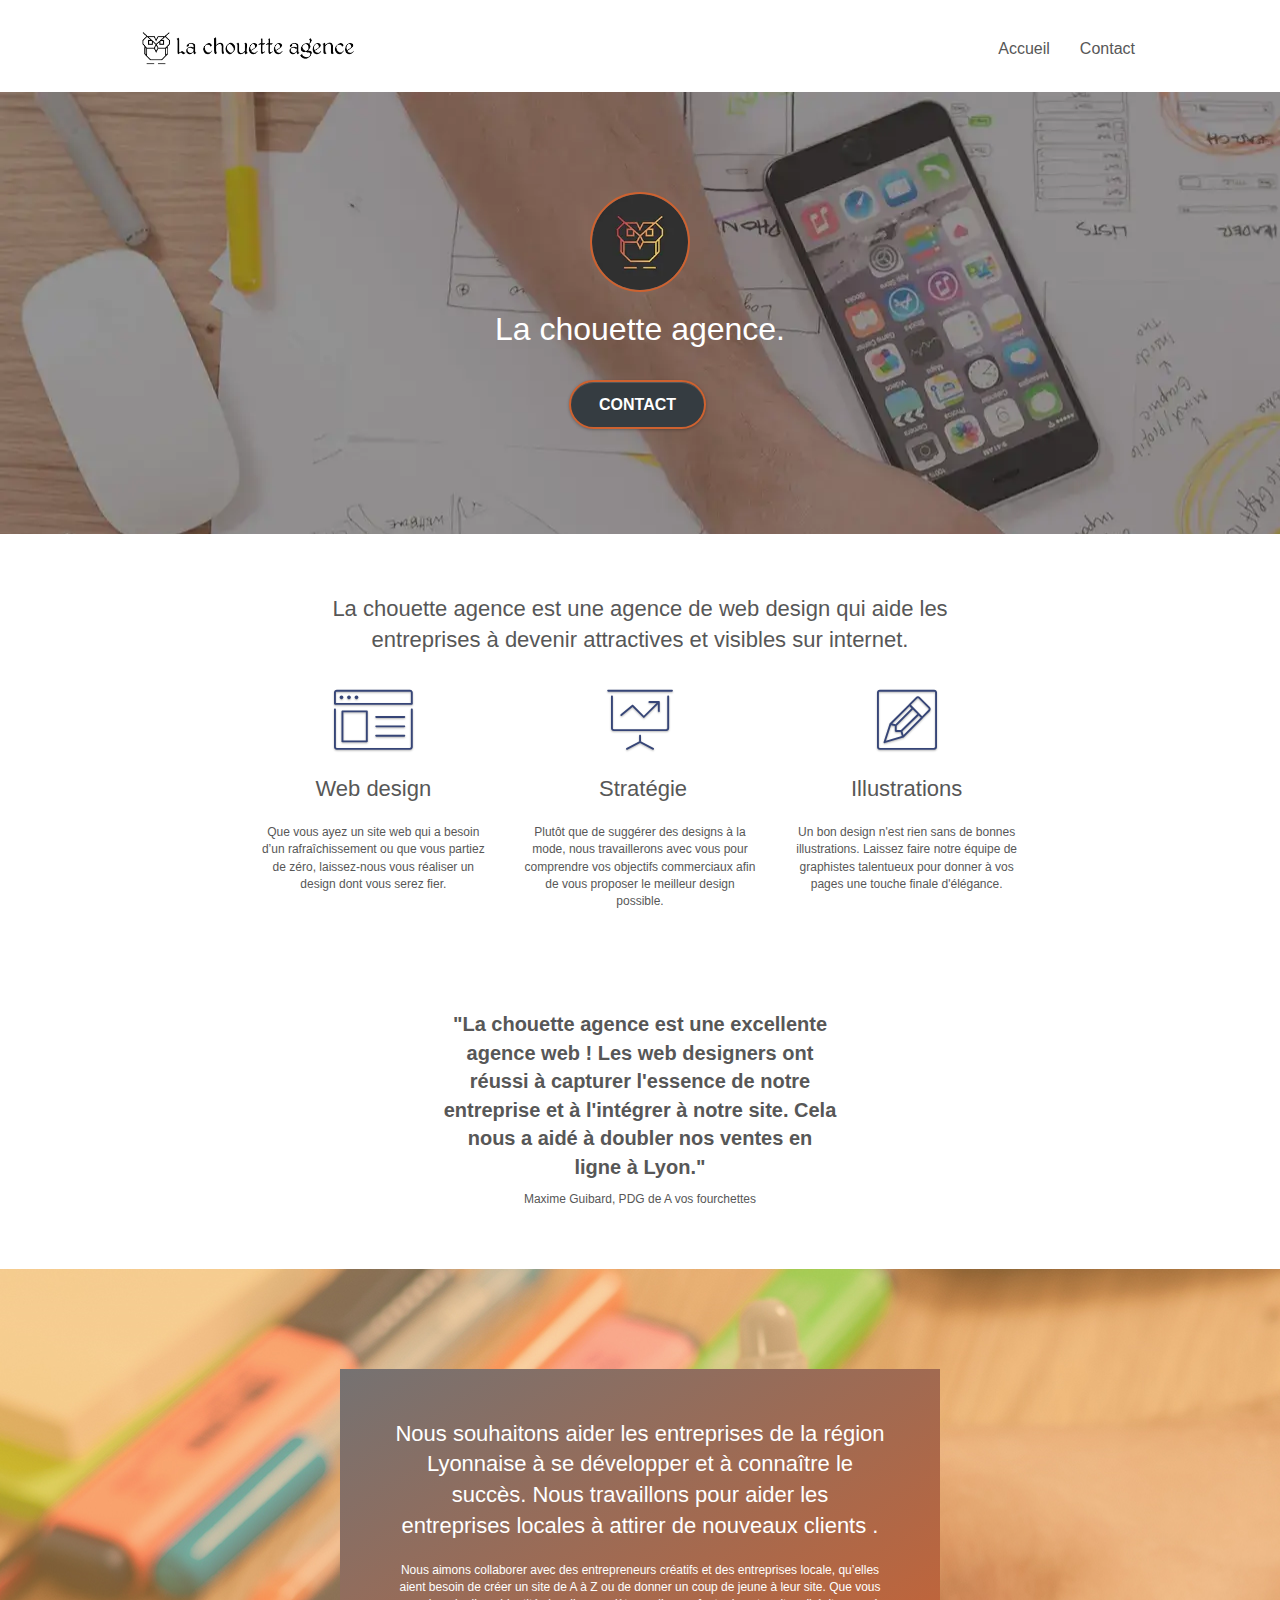
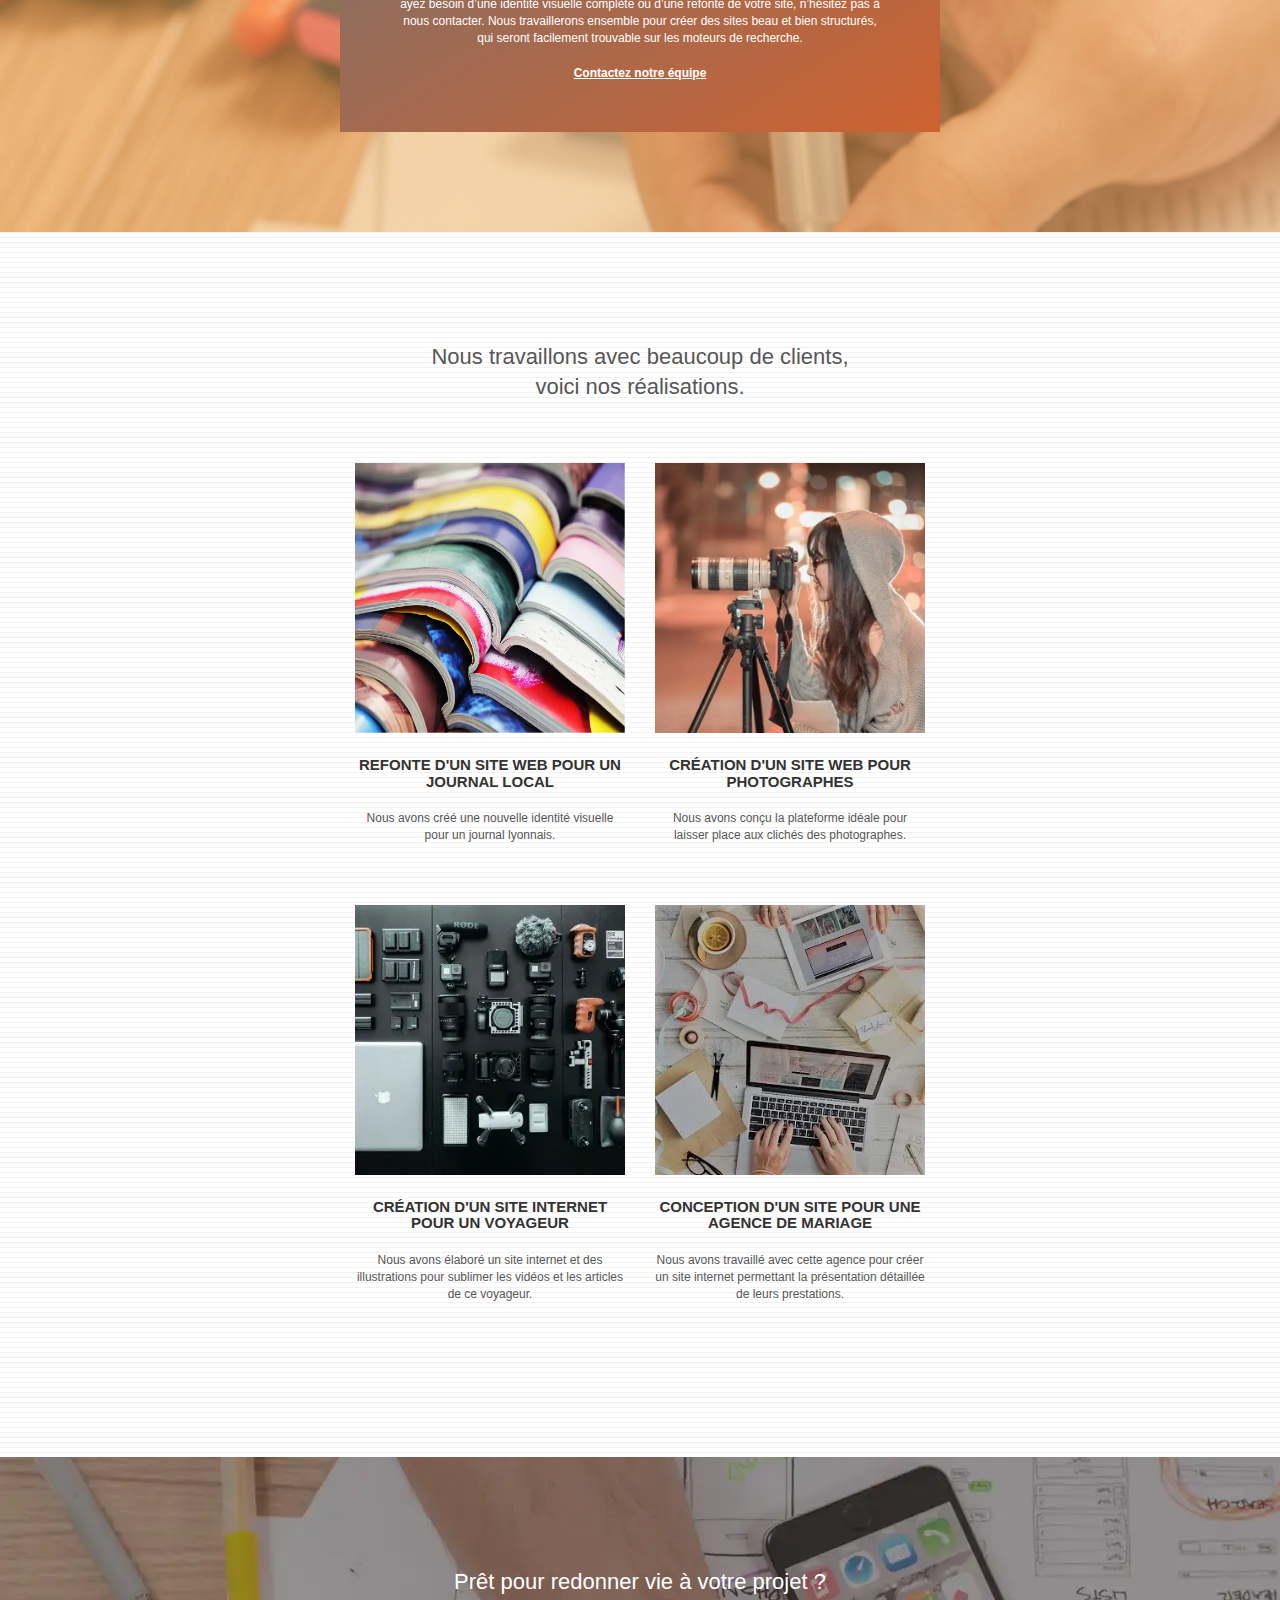
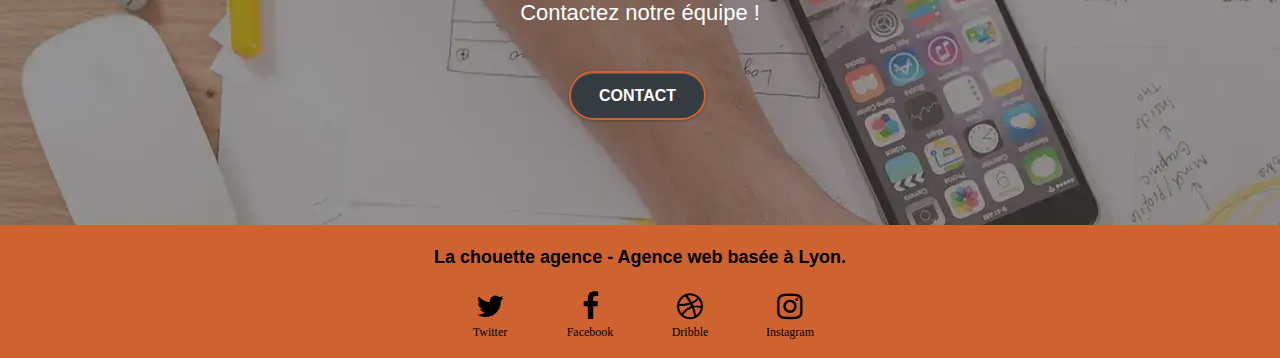
==== commit bc4ba384: "v1.0.3" ====
--- a/index.html
+++ b/index.html
@@ -18,14 +18,14 @@
     <link rel="shortcut icon" type="image/png" href="favicon.jpg" />
 
     <link rel="stylesheet" type="text/css" href="./css/bootstrap.min.css" />
-    <link rel="stylesheet" type="text/css" href="./style.css" />
+    <link rel="stylesheet" type="text/css" href="./style.min.css" />
     <link rel="stylesheet" type="text/css" href="./css/font-awesome.min.css" />
     <link rel="stylesheet" type="text/css" href="./css/et-line.min.css" />
 
     <script src="./js/jquery-2.1.0.min.js" defer></script>
     <script src="./js/bootstrap.min.js" defer></script>
     <script src="./js/blocs.min.js" defer></script>
-    <script src="./js/jquery.touchSwipe.min.js" adefersync></script>
+    <script src="./js/jquery.touchSwipe.min.js" defer></script>
     <script src="./js/gmaps.min.js" defer></script>
 
     <!-- Modification du . par un vrai title -->
@@ -345,12 +345,18 @@
       </section>
       <!-- bloc-5-cta END -->
 
+      <!-- ScrollToTop Button -->
+      <a class="bloc-button btn btn-d scrollToTop" href="#bloc-0"
+        ><span class="fa fa-chevron-up"></span
+      ></a>
+      <!-- ScrollToTop Button END-->
+
       <!-- Footer - bloc-8 -->
       <footer class="bloc bgc-atomic-tangerine d-bloc" id="bloc-8">
         <div class="container bloc-sm">
           <div class="row">
             <div class="col-sm-12">
-              <p class="color-gray text-center white">
+              <p class="color-black text-center white">
                 La chouette agence - Agence web basée à Lyon.<br />
               </p>
               <div class="row row-no-gutters social change-display">
@@ -362,7 +368,7 @@
                       rel="noopener noreferrer"
                       href="https://twitter.com/"
                       ><span class="fa fa-twitter icon-md">
-                        <div class="reseau-social">Twitter</div>
+                        <span class="reseau-social">Twitter</span>
                       </span></a
                     >
                   </div>
@@ -374,7 +380,7 @@
                       rel="noopener noreferrer"
                       href="https://www.facebook.com/"
                       ><span class="fa fa-facebook icon-md">
-                        <div class="reseau-social">Facebook</div></span
+                        <span class="reseau-social">Facebook</span></span
                       ></a
                     >
                   </div>
@@ -387,7 +393,7 @@
                       rel="noopener noreferrer"
                       href="https://dribbble.com/"
                       ><span class="fa fa-dribbble icon-md">
-                        <div class="reseau-social">Dribble</div></span
+                        <span class="reseau-social">Dribble</span></span
                       ></a
                     >
                   </div>
@@ -400,7 +406,7 @@
                       target="_blank"
                       href="https://www.instagram.com/?hl=fr"
                       ><span class="fa fa-instagram icon-md">
-                        <div class="reseau-social">Instagram</div></span
+                        <span class="reseau-social">Instagram</span></span
                       ></a
                     >
                   </div>
--- a/style.min.css
+++ b/style.min.css
@@ -0,0 +1 @@
+:root{--color1:#353c41;--color2:#ce6230}.img-size{width:100%}html{scroll-behavior:smooth}body{margin:0;padding:0;background:#fff;overflow-x:hidden;-webkit-font-smoothing:antialiased;-moz-osx-font-smoothing:grayscale}a,button{transition:all .3s ease-in-out;outline:0!important}a:hover{text-decoration:none;cursor:pointer}#page-loading-blocs-notifaction{position:fixed;top:0;bottom:0;width:100%;z-index:100000;background:#fff url(img/pageload-spinner.gif) no-repeat center center}.bloc{width:100%;clear:both;background:50% 50% no-repeat;padding:0 50px;-webkit-background-size:cover;-moz-background-size:cover;-o-background-size:cover;background-size:cover;position:relative}.bloc .container{padding-left:0;padding-right:0}.bloc-lg{padding:100px 50px}.bloc-md{padding:50px}.bloc-sm{padding:20px 50px}.bg-b-edge,.bg-bl-edge,.bg-br-edge,.bg-center,.bg-l-edge,.bg-r-edge,.bg-repeat,.bg-t-edge,.bg-tl-edge,.bg-tr-edge{-webkit-background-size:auto!important;-moz-background-size:auto!important;-o-background-size:auto!important;background-size:auto!important}.bg-repeat{background:repeat}.bg-t-edge{background:top no-repeat}.bloc-bg-texture::before{content:"";background-size:2px 2px;position:absolute;top:0;bottom:0;left:0;right:0}.b-parallax{background-attachment:fixed}.d-bloc{color:rgba(255,255,255,.7)}.d-bloc button:hover{color:rgba(255,255,255,.9)}.d-bloc .icon-round,.d-bloc .icon-rounded,.d-bloc .icon-semi-rounded-a,.d-bloc .icon-semi-rounded-b,.d-bloc .icon-square{border-color:rgba(255,255,255,.9)}.d-bloc .divider-h span{border-color:rgba(255,255,255,.2)}.d-bloc .a-btn,.d-bloc .navbar a,.d-bloc .navbar-brand,.d-bloc a .icon-lg,.d-bloc a .icon-md,.d-bloc a .icon-sm,.d-bloc a .icon-xl,.d-bloc h1 a,.d-bloc h2 a,.d-bloc h3 a,.d-bloc h4 a,.d-bloc h5 a,.d-bloc h6 a,.d-bloc p a{color:rgba(255,255,255,.6)}.d-bloc .a-btn:hover,.d-bloc .navbar a:hover,.d-bloc .navbar-brand:hover,.d-bloc a:hover .icon-lg,.d-bloc a:hover .icon-md,.d-bloc a:hover .icon-sm,.d-bloc a:hover .icon-xl,.d-bloc h1 a:hover,.d-bloc h2 a:hover,.d-bloc h3 a:hover,.d-bloc h4 a:hover,.d-bloc h5 a:hover,.d-bloc h6 a:hover,.d-bloc p a:hover{color:rgba(255,255,255,1)}.d-bloc .navbar-toggle .icon-bar{background:rgba(255,255,255,1)}.d-bloc .btn-wire,.d-bloc .btn-wire:hover{color:rgba(255,255,255,1);border-color:rgba(255,255,255,1)}.d-bloc .panel{color:rgba(0,0,0,.5)}.d-bloc .panel button:hover{color:rgba(0,0,0,.7)}.d-bloc .panel icon{border-color:rgba(0,0,0,.7)}.d-bloc .panel .divider-h span{border-color:rgba(0,0,0,.1)}.d-bloc .panel .a-btn{color:rgba(0,0,0,.6)}.d-bloc .panel .a-btn:hover{color:rgba(0,0,0,1)}.d-bloc .panel .btn-wire,.d-bloc .panel .btn-wire:hover{color:rgba(0,0,0,.7);border-color:rgba(0,0,0,.3)}.d-bloc .panel,.l-bloc{color:rgba(0,0,0,.5)}.d-bloc .panel button:hover,.l-bloc button:hover{color:rgba(0,0,0,.7)}.l-bloc .icon-round,.l-bloc .icon-rounded,.l-bloc .icon-semi-rounded-a,.l-bloc .icon-semi-rounded-b,.l-bloc .icon-square{border-color:rgba(0,0,0,.7)}.d-bloc .panel .divider-h span,.l-bloc .divider-h span{border-color:rgba(0,0,0,.1)}.d-bloc .panel .a-btn,.l-bloc .a-btn,.l-bloc .navbar a,.l-bloc .navbar-brand,.l-bloc a .icon-lg,.l-bloc a .icon-md,.l-bloc a .icon-sm,.l-bloc a .icon-xl,.l-bloc h1 a,.l-bloc h2 a,.l-bloc h3 a,.l-bloc h4 a,.l-bloc h5 a,.l-bloc h6 a,.l-bloc p a{color:rgba(0,0,0,.6)}.d-bloc .panel .a-btn:hover,.l-bloc .a-btn:hover,.l-bloc .navbar a:hover,.l-bloc .navbar-brand:hover,.l-bloc a:hover .icon-lg,.l-bloc a:hover .icon-md,.l-bloc a:hover .icon-sm,.l-bloc a:hover .icon-xl,.l-bloc h1 a:hover,.l-bloc h2 a:hover,.l-bloc h3 a:hover,.l-bloc h4 a:hover,.l-bloc h5 a:hover,.l-bloc h6 a:hover,.l-bloc p a:hover{color:rgba(0,0,0,1)}.l-bloc .navbar-toggle .icon-bar{color:rgba(0,0,0,.6)}.d-bloc .panel .btn-wire,.d-bloc .panel .btn-wire:hover,.l-bloc .btn-wire,.l-bloc .btn-wire:hover{color:rgba(0,0,0,.7);border-color:rgba(0,0,0,.3)}.voffset{margin-top:30px}.voffset-lg{margin-top:80px}.row-no-gutters{margin-right:0;margin-left:0}.row.row-no-gutters>[class*=" col-"],.row.row-no-gutters>[class^=col-]{padding-right:0;padding-left:0}#bloc-1-hero h1{font-size:32px}.navbar{margin-bottom:0;z-index:1}.navbar-brand{height:auto;padding:3px 15px;font-size:25px;font-weight:400;font-weight:600;line-height:44px}.navbar-brand img{max-height:200px;margin:0 5px 0 0;display:inline}.navbar-brand img[src$=svg]{min-width:100px}.nav-center .navbar-brand img{margin:0}.navbar .nav{padding-top:2px;margin-right:-16px;float:right;z-index:1}.nav>li{float:left;margin-top:4px;font-size:16px}.navbar-nav .open .dropdown-menu>li>a{text-align:inherit}.nav>li a:focus,.nav>li a:hover{background:0 0}.navbar-toggle{margin:10px 10px 0 0;border:0}.navbar-toggle:hover{background:0 0!important}.navbar-toggle .icon-bar{background-color:rgba(0,0,0,.5);width:26px}.nav-invert .navbar .nav{float:left}.nav-invert .navbar-brand,.nav-invert .navbar-header{float:right;position:relative;z-index:2}.form-container{padding:1rem;border:2px solid var(--color2)!important;border-radius:5px;display:flex;align-items:center}p.form{border:2px solid var(--color2);border-radius:5px;padding:1rem;text-align:center;background:#fff}#slogan{width:70%;margin:1rem auto}#phrase-accroche{width:60%;font-size:2rem;font-weight:700;margin:1rem auto}#title2{width:45%;margin:1rem auto}@media (min-width:768px){.site-navigation{position:absolute;top:50%;right:20px;transform:translate(0,-50%);-webkit-transform:translateY(-50%)}.nav>li .dropdown-menu a,.nav>li .dropdown-menu a:hover{color:#484848}.nav-invert .site-navigation{left:0;right:0}.nav-center{text-align:center}.nav-center .navbar-header{width:100%}.nav-center .nav>li,.nav-center .navbar-brand,.nav-center .navbar-header{float:none;display:inline-block}.nav-center .site-navigation{position:relative;width:100%;right:0;margin-right:0;margin-top:20px}.nav-center.mini-nav .navbar-toggle{float:none;margin:10px auto 0}}.nav>li>.dropdown a{background:0 0!important;display:block;padding:14px 15px}nav .caret{margin:0 5px}.dropdown-menu .dropdown-menu{top:-8px;left:100%}.dropdown-menu .dropmenu-flow-right{top:100%;left:0;margin-left:-1px;border-top-left-radius:0;border-top-right-radius:0}.dropdown-menu .dropdown span{border:4px solid #000;border-top-color:transparent;border-right-color:transparent;border-bottom-color:transparent;margin:6px -5px 0 0!important;float:right}.mg-md{margin-top:10px;margin-bottom:20px}.mg-lg{margin-top:10px;margin-bottom:40px}.btn{margin:0 5px 5px 0}.btn.pull-right{margin:0 0 5px 5px}.btn-d,.btn-d:focus,.btn-d:hover{color:#fff;background:rgba(0,0,0,.3)}button{outline:0!important}.btn-rd{border-radius:40px}.btn-clean{border:1px solid rgba(0,0,0,.08);border-bottom-color:rgba(0,0,0,.1);text-shadow:0 1px 0 rgba(0,0,1,.1);box-shadow:0 1px 3px rgba(0,0,1,.25),inset 0 1px 0 0 rgba(255,255,255,.15)}.icon-md{font-size:30px!important}.icon-lg{font-size:60px!important}.sm-shadow{text-shadow:0 1px 2px rgba(0,0,0,.3)}.panel-sq,.panel-sq .panel-footer,.panel-sq .panel-heading{border-radius:0}.panel-rd{border-radius:30px}.panel-rd .panel-heading{border-radius:29px 29px 0 0}.panel-rd .panel-footer{border-radius:0 0 29px 29px}.form-control{border:2px solid var(--color2)}.scrollToTop{width:40px;height:40px;position:fixed;bottom:20px;right:20px;display:none;z-index:500;transition:all .3s ease-in-out}.scrollToTop span{margin-top:6px}.showScrollTop{font-size:14px;display:block}a[data-lightbox]{position:relative;display:block;text-align:center}a[data-lightbox]:hover::before{content:"+";font-family:HelveticaNeue-Light,"Helvetica Neue Light","Helvetica Neue",Helvetica,Arial;font-size:32px;width:50px;height:50px;margin-left:-25px;border-radius:50%;background:var(--color2);color:#fff;font-weight:100;z-index:1;position:absolute;top:50%;transform:translateY(-50%);-webkit-transform:translateY(-50%)}a[data-lightbox]:hover img{opacity:.6;-webkit-animation-fill-mode:none;animation-fill-mode:none}#lightbox-modal{display:flex;align-items:center}#lightbox-modal .modal-dialog{width:90%;max-width:900px;margin:0 auto 0}#lightbox-modal .modal-dialog img{max-height:90vh;margin:0 auto}.lightbox-caption{padding:20px;color:#fff;background:rgba(0,0,0,.5);position:absolute;left:15px;right:15px;bottom:5px}.close-lightbox{color:#fff;font-size:30px;position:absolute;top:20px;right:20px;z-index:20;background:rgba(0,0,0,.5);border:none;line-height:30px;padding:0 9px 5px;opacity:.3}.close-lightbox:hover,.next-lightbox:hover,.prev-lightbox:hover{opacity:1;color:#fff}.next-lightbox,.prev-lightbox{font-size:20px;color:rgba(255,255,255,.9);background:rgba(0,0,0,.5);transition:all .2s ease-in-out;position:absolute;top:45%;z-index:1;opacity:.4}.next-lightbox{padding:6px 8px 1px 13px;right:25px}.prev-lightbox{padding:6px 13px 1px 10px;left:25px}.snapshot-lb .modal-body{padding-bottom:45px}.snapshot-lb .lightbox-caption{padding:0;color:rgba(0,0,0,.5);background:0 0}.btn,a,h1,h2,h3,h4,h5,h6,label,p{font-family:helvetica,Arial;font-weight:400;color:#575757!important}.container{max-width:1000px}.hero-bloc-text{font-size:38px}.hero-bloc-text-sub{font-size:36px}.statement-bloc-text{line-height:26px;font-style:italic;font-size:20px;text-align:center;font-weight:lighter;max-width:520px;margin:auto auto auto auto}p{font-size:12px}.tight-width-whitespace{max-width:600px;margin:auto auto auto auto}.h1{font-size:20px;font-family:"Open Sans"}.cta-hero{margin-top:22px;color:#fff!important;background:var(--color1)!important;text-transform:uppercase;padding:12px 28px 12px 28px;font-size:16px;font-weight:700;border:2px solid var(--color2)}.social{max-width:400px;margin:auto auto auto auto}h2{font-size:22px;line-height:1.4em}h3{font-size:15px;text-transform:uppercase;font-weight:700;color:#333!important}.med-width-whitespace{max-width:800px;margin:auto auto auto auto;box-shadow:0 0 0 #000}h1{color:#333!important}h4{color:#333!important}.icons{margin-bottom:14px;margin-top:24px}.white{color:#fff!important}.portfolio-thumb{margin-bottom:24px}.portfolio-row{margin-bottom:44px;margin-top:50px}.avatar{box-shadow:0 4px 9px rgba(0,0,0,.3)}.black-background{background:linear-gradient(to left top,var(--color2),rgba(117,114,114,1));padding:40px 40px 40px 40px}.bold-link{font-weight:900;text-decoration:underline!important}.bgc-white{background-color:#fff}.bgc-dark-slate-blue{background-color:#364577;background:linear-gradient(to left top,#292727,#757272)}.bgc-atomic-tangerine{background:var(--color2)}.fa{color:#000!important;display:flex!important;flex-direction:column!important;transition:color .4s}.fa:hover{color:#fff!important}.fa .reseau-social{font-size:1.2rem;margin-top:.5rem}.tc-white{color:#fff!important}.border-img{border:2px solid var(--color2);border-radius:50%}.color-black{color:#000!important;font-weight:700;font-size:1.8rem;padding-bottom:1rem!important}.btn-atomic-tangerine{background:var(--color2);color:#fff!important}.btn-atomic-tangerine:hover{background:var(--color2)!important;color:#fff!important}.ltc-white{color:#fff!important}.ltc-white:hover{color:#ccc!important}.ltc-atomic-tangerine{color:var(--color2)!important}.ltc-atomic-tangerine:hover{color:var(--color2)!important}.icon-dark-slate-blue{color:#364577!important;border-color:#364577!important}.bg-dots-bg{background-image:url(img/dots-bg.webp)}.bg-lines-h2-bg{background-image:url(img/lines-h2-bg.webp)}.bg-banniere{background-image:url(img/la-chouette-agence-banniere.webp)}.bg-presentation{background-image:url(img/image-de-presentation.webp)}@media (max-width:1024px){.bloc{padding-left:20px;padding-right:20px}.bloc-tile-2.full-width-bloc .container,.bloc-tile-3.full-width-bloc .container,.bloc-tile-4.full-width-bloc .container,.bloc.full-width-bloc{padding-left:0;padding-right:0}}@media (max-width:992px) and (min-width:768px){.navbar .nav{max-width:80%}.nav-center.navbar .nav{max-width:100%}}@media only screen and (min-width:768px) and (max-width:1024px) and (orientation:landscape){.b-parallax{background-attachment:scroll}}@media only screen and (min-width:1024px) and (max-width:1366px) and (-webkit-min-device-pixel-ratio:1.5){.b-parallax{background-attachment:scroll}.bloc{padding-left:20px;padding-right:20px}}@media (max-width:991px){.container{width:100%}.b-parallax{background-attachment:scroll}#hero-bloc,.page-container{overflow-x:hidden;position:relative}.bloc-group,.bloc-group .bloc{display:block;width:100%}.bloc-fill-screen .fill-bloc-bottom-edge,.bloc-fill-screen .fill-bloc-top-edge{padding:0 20px}}@media (max-width:767px){.page-container{overflow-x:hidden;position:relative}.form-container{flex-direction:column}.w100{width:100%}#disqus_thread,h1,h2,h3,h4,h5,h6,p{padding-left:10px!important;padding-right:10px!important}.b-parallax{background-attachment:scroll}.navbar .nav{padding-top:0;border-top:1px solid rgba(0,0,0,.2);float:none!important}.form-container{width:90%;margin:0 auto!important}.navbar.row{margin-left:0;margin-right:0}.site-navigation{position:inherit;transform:none;-webkit-transform:none;-ms-transform:none}.nav>li{margin-top:0;border-bottom:1px solid rgba(0,0,0,.1);background:rgba(0,0,0,.05);text-align:left;padding-left:15px;width:100%}.nav>li:hover{background:rgba(0,0,0,.08)}.dropdown .dropdown a .caret{float:none;margin:5px 0 0 10px!important;border:4px solid #000;border-bottom-color:transparent;border-right-color:transparent;border-left-color:transparent}#hero-bloc .navbar .nav{background:rgba(0,0,0,.8)}#hero-bloc .navbar .nav a{color:rgba(255,255,255,.6)}.hero{padding:50px 0}.hero-nav{left:-1px;right:-1px}.navbar-collapse{padding:0;overflow-x:hidden;-webkit-box-shadow:none;box-shadow:none}.navbar-brand img{height:40px;width:auto}.nav-invert .navbar-header{float:none;width:100%}.nav-invert .navbar-toggle{float:left;margin-left:10px}.bloc{padding-left:0;padding-right:0}.bloc-lg,.bloc-xl,.bloc-xxl{padding:40px 0}.bloc-md,.bloc-sm{padding-left:0;padding-right:0}.bloc-fill-screen .fill-bloc-bottom-edge,.bloc-fill-screen .fill-bloc-top-edge,.bloc-tile-2 .container,.bloc-tile-3 .container,.bloc-tile-4 .container{padding-left:0;padding-right:0}.a-block{padding:0 10px}.btn-dwn{display:none}.voffset{margin-top:5px}.voffset-md{margin-top:20px}.voffset-lg{margin-top:30px}form{padding:5px}.change-display{display:flex;justify-content:space-evenly}.close-lightbox{display:inline-block}.blocsapp-device-iphone5{background-size:216px 425px;padding-top:60px;width:216px;height:425px}.blocsapp-device-iphone5 img{width:180px;height:320px}}@media (max-width:400px){.bloc{padding-left:0;padding-right:0}#phrase-accroche,#slogan{font-size:1.7rem}.fsize{font-size:2.5rem}}@media (max-width:767px){.bloc-mob-center-text{text-align:center}#phrase-accroche,#slogan,#title2{width:100%}}